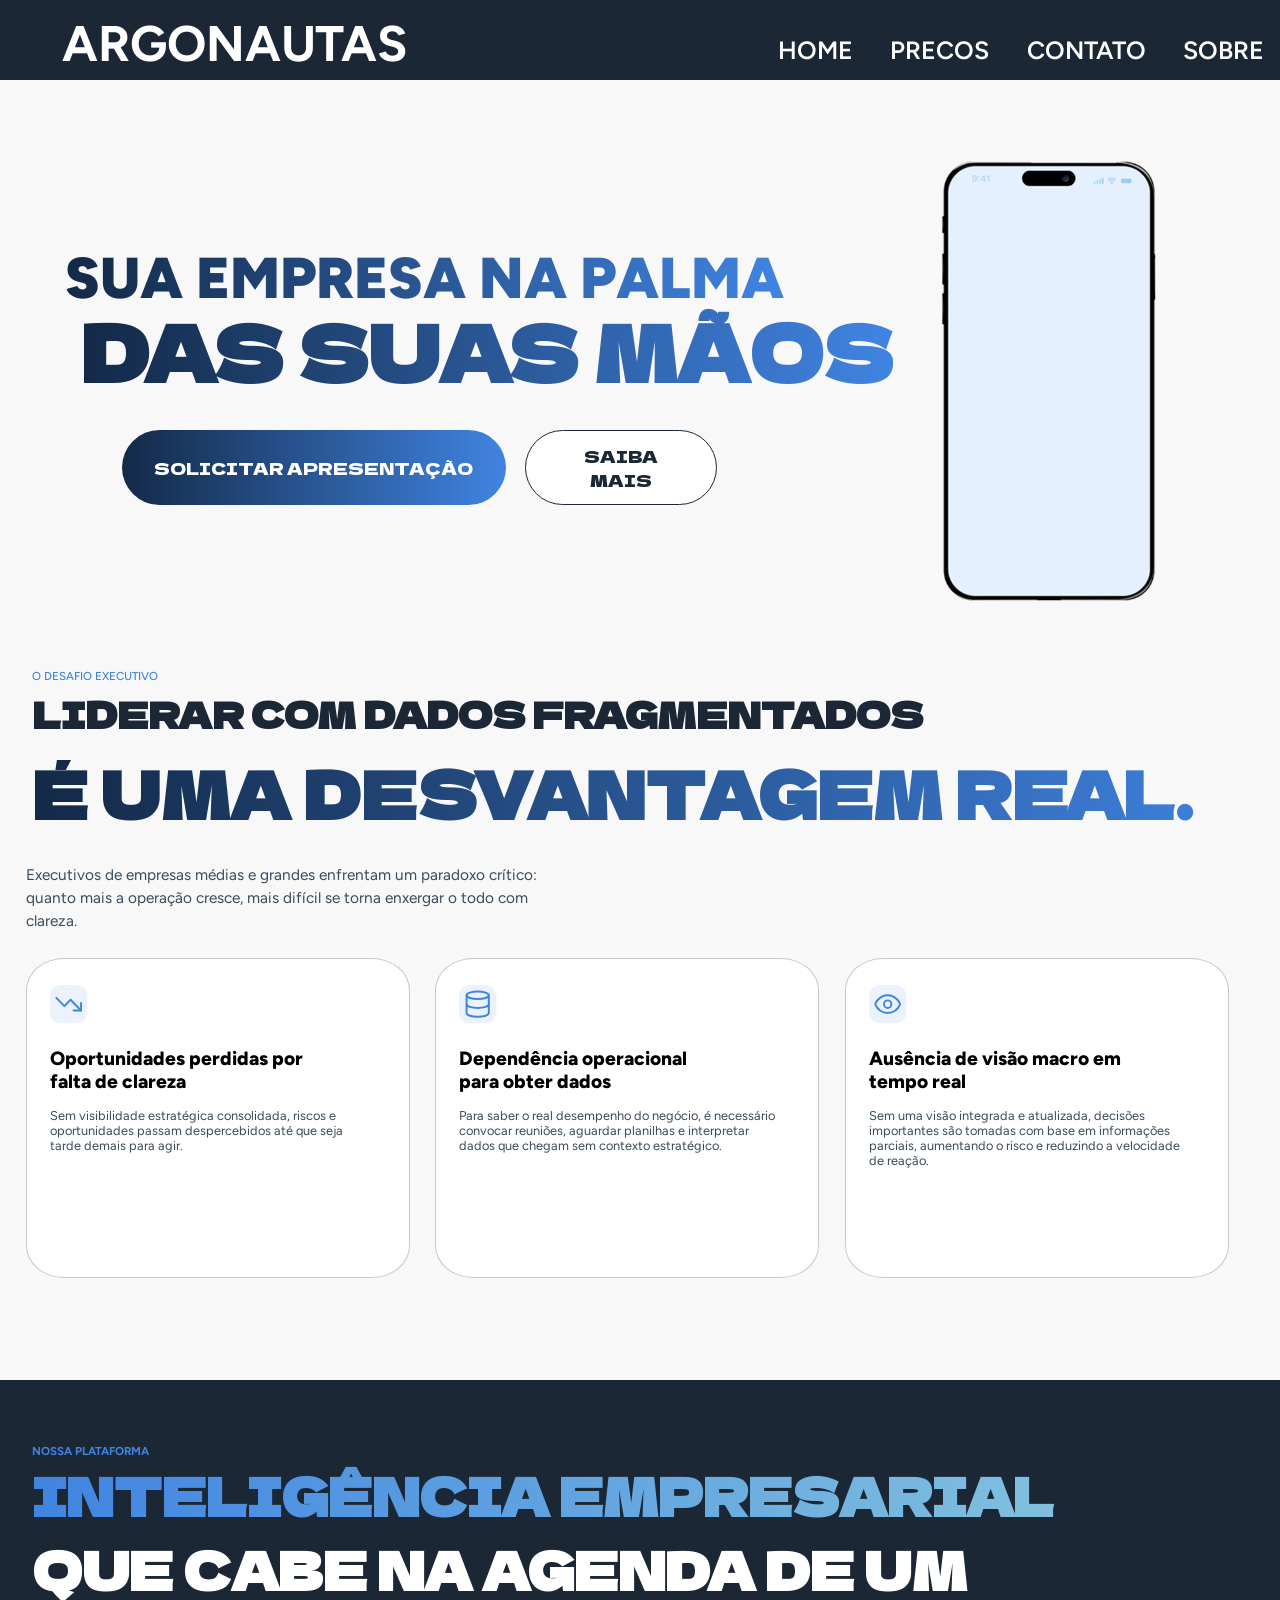
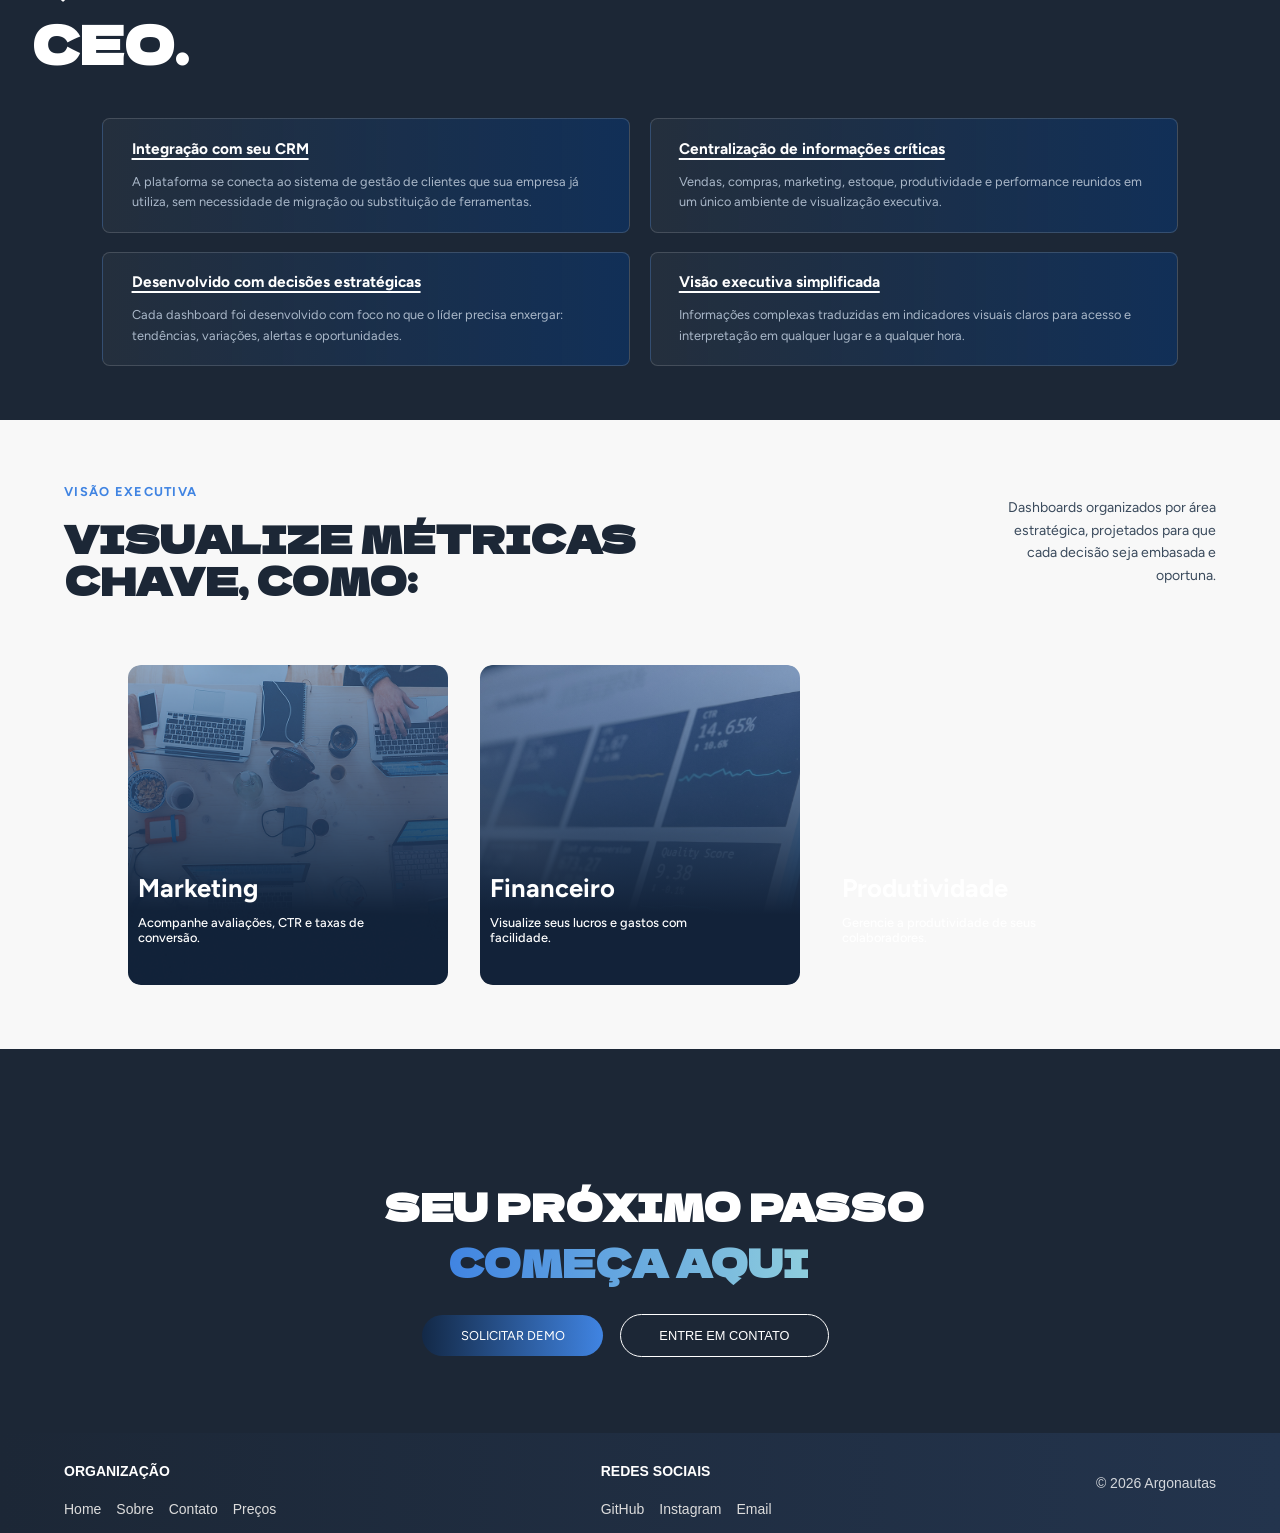
==== index.html @ 3e10ca99 "feat(index.html): insercao do footer e finzalizaçao estilização da pagina principal" ====
<!doctype html>
  <html lang="pt-br">

  <head>
    <meta charset="UTF-8" />
    <meta name="viewport" content="width=device-width, initial-scale=1.0" />
    <title>Equipe Argonautas</title>
    <link rel="stylesheet" href="css/style.css" />
    <link rel="stylesheet" href="css/pagina_principal.css" />
  </head>
  <body class="content-grid">
    <header class="header-flex">
      <iframe src="pages/navbar.html" class="iframe-navbar"></iframe>
    </header>

    <main> 
      
      <section id="introducao" class="hero-container">
        <div class="hero-textos"> 
        <h1 class="titulo-principal">
        <span class="linha-um">SUA EMPRESA NA PALMA</span><br>
          <span class="linha-dois">DAS SUAS MÃOS</span>
          </h1>

          <div class="botoes-container">
            <button class="solicitar-botao">SOLICITAR APRESENTAÇÃO</button>
            <button class="saiba-mais-botao">SAIBA MAIS</button>
          </div>
        </div>

        <img src="assets/images/imagem_celular.png" alt="App no celular" class="img-hero">
      </section>

      <section id="proposito">

        <p class="legenda">O DESAFIO EXECUTIVO</p>

        <h2 class="titulo-proposito">

        <span class="linha-um-proposito">LIDERAR COM DADOS FRAGMENTADOS</span><br>
          <span class="linha-dois-proposito">É UMA DESVANTAGEM REAL.</span>
        </h2>
        <p class="informacao"> Executivos de empresas médias e grandes
          enfrentam um paradoxo crítico: quanto mais a operação cresce, mais difícil se
          torna enxergar o todo com clareza.</p>

          <div class ="blocos">
            <div class="bloco-filho">
              <img src="assets/images/seta.svg" class="icon">
              <p class="conteudo">Oportunidades perdidas por falta de clareza</p>
              <p class="conteudo2"> Sem visibilidade estratégica consolidada, riscos e oportunidades 
                passam despercebidos até que seja tarde demais para agir.</p>
            </div>
            
            <div class="bloco-filho">
              <img src="assets/images/dados.svg" class="icon">
              <p class="conteudo">Dependência operacional para obter dados</p>
              <p class="conteudo2"> Para saber o real desempenho do negócio, é necessário convocar reuniões, 
                aguardar planilhas e interpretar dados que chegam sem contexto estratégico.</p>
            </div>

            <div class="bloco-filho">
              <img src="assets/images/olho.svg" class="icon">
              <p class="conteudo">Ausência de visão macro em tempo real</p>
              <p class="conteudo2"> Sem uma visão integrada e atualizada, decisões importantes são tomadas com base em 
                informações parciais, aumentando o risco e reduzindo a velocidade de reação.</p>
            </div>
          
          </div>
      </section>
      <section class="nossa-plataforma">
        <div class="plataforma"> 
          <p class="legenda-plat">NOSSA PLATAFORMA</p>

          <h3 class="titulo-colorido">INTELIGÊNCIA EMPRESARIAL </h3>
          <h3 class="titulo-branco">QUE CABE NA AGENDA DE UM </h3>
          <h3 class="titulo-branco">CEO. </h3>

        <div class="grid-plataforma">
            
            <div class="filho-plat">
              <p>Integração com seu CRM</p>
              <p>A plataforma se conecta ao sistema de gestão de clientes que sua empresa já utiliza, sem necessidade de migração ou substituição de ferramentas.</p>
            </div>

            <div class="filho-plat">
              <p>Centralização de informações críticas</p>
              <p>Vendas, compras, marketing, estoque, produtividade e performance reunidos em um único ambiente de visualização executiva.</p>
            </div>

            <div class="filho-plat">
              <p>Desenvolvido com decisões estratégicas</p>
              <p>Cada dashboard foi desenvolvido com foco no que o líder precisa enxergar: tendências, variações, alertas e oportunidades.</p>
            </div>

            <div class="filho-plat">
              <p>Visão executiva simplificada</p>
              <p>Informações complexas traduzidas em indicadores visuais claros para acesso e interpretação em qualquer lugar e a qualquer hora.</p>
            </div>

          </div>
      </section>

    <section class="visao"> 
        <div class="visoes"> 
          
          <div class="bloco-esquerda">
            <p class="legenda-visao">VISÃO EXECUTIVA</p>
            <h4 class="legenda-titulo">VISUALIZE MÉTRICAS<br>CHAVE, COMO:</h4> </div>

          <div class="bloco-direita">
            <p class="legenda-direita">Dashboards organizados por área estratégica, 
              projetados para que cada decisão seja embasada e oportuna.</p>
          </div>        
        </div>
      <div class="container-dos-grids">
          
          <div class="grids grid-1">
            <p class="titulos">Marketing</p>
            <p class="sub-titulos">Acompanhe avaliações, CTR e taxas de conversão.</p>
          </div>

          <div class="grids grid-2">
            <p class="titulos">Financeiro</p>
            <p class="sub-titulos">Visualize seus lucros e gastos com facilidade.</p>
          </div>

          <div class="grids grid-3">
            <p class="titulos">Produtividade</p>
            <p class="sub-titulos">Gerencie a produtividade de seus colaboradores.</p>
          </div>

        </div>
      </section>
      <section class="proximo-passo">
        <div class="div-proximo-passo">

          <h5 class="titulo-linha-unica">
            <span class="titulo1">SEU PRÓXIMO PASSO</span> 
            <span class="titulo2">COMEÇA AQUI</span>
            </h5>
            <div>
              <button class="demo">SOLICITAR DEMO</button>
              <button class="contato">ENTRE EM CONTATO</button>
            </div>
        </div>
      </section>
      
    </main>
    <iframe class="iframe-footer" src="pages/footer.html"></iframe>
  </body>

  </html>
---- css/style.css ----
* {
  margin: 0;
  padding: 0;
  box-sizing: border-box;
}

body {
  font-family: "Figtree", sans-serif;
}

.topbar {
  display: flex;
  align-items: center;
  color: #ffffff;
  background-color: #1c2736;
}

header {
  color: var(--white);
  text-decoration: none;
}

footer {
  background-color: var(--dark-blue);
}

header a:hover {
  color: var(--dark-blue);
}

header a {
  color: var(--white);
  margin: 5%;
  text-decoration: none;
  font-size: large;
  font-weight: bold;
}

.title-flex {
  display: flex;
  flex-direction: column;
  padding: 10px;
  margin-right: auto;
}

.topbarLinks {
  display: flex;
  flex-direction: row;
  margin-left: auto;
  padding: 10px;
  column-gap: 10px;
}

.header-flex {
  display: block;
  flex-direction: row;
  justify-content: space-between;
  align-items: center;
}

.detalhe_superior {
  position: absolute;
  top: 2rem;
  left: 2rem;
  height: 10rem;
}

.detalhe_inferior {
  position: absolute;
  bottom: 2rem;
  right: 2rem;
  height: 10rem;
}

.title-flex {
  gap: 10px;
}

.nav-flex {
  display: flex;
  flex-direction: row;
  justify-content: center;
  align-items: center;
  width: 20%;
}

.nav-flex a {
  font-size: 18pt;
  text-transform: uppercase;
  font-weight: lighter;
}

.logo {
  font-size: 52pt;
}

.logo {
  font-size: 3rem;
  line-height: 1;
  transform: rotate(-10deg);
}

.logo {
  font-family: "Prosto", sans-serif;
}

header h1:hover {
  color: white;
}

.iframe-navbar {
  width: 100%;
  height: 80px;
  border: none;
  display: block;
}
.iframe-footer{
  width:100%;
  height:100px;
  border:none;
  display:block;
  margin: 0;
}
---- css/pagina_principal.css ----
@import url('https://fonts.googleapis.com/css2?family=Dela+Gothic+One&display=swap');
    @import url('https://fonts.googleapis.com/css2?family=Figtree:ital,wght@0,300..900;1,300..900&display=swap');

    body {
      background-color: #F8F8F8;
      margin: 0 !important;
    padding: 0 !important;
    }
    :root{
      --fonte-texto-meio: 'Dela Gothic One', cursive;
      --figtree: 'Figtree', sans-serif;
      --gradiente-azul: linear-gradient(90deg, #132947 0%, #4084E2 100%);
      --azul-escuro: #1C2736;;
      --azul-claro: #4084E2;
      --cor-letra: #3A4A5C;
    }

    
    .linha-um, .linha-dois {
    
      background: var(--gradiente-azul);
      background-clip: text;
      color: transparent;
      white-space: nowrap;
      width: max-content;
      margin-left: 8%;
      
      
    }

  .linha-um {
    
    font-family: var(--figtree);
    font-size: 4.5vw;
    transform: scaleY(0.8) scaleX(1.1);
    transform-origin: left;
    margin-bottom: -5px;
    font-weight: 1000;
    transform: scaleX(1);
    
  }

  .linha-dois {
    font-family: var(--fonte-texto-meio);
    font-size: 6vw;
    line-height:1;
    transform: scaleX(0.9);
    margin-left: 10%;
    
  }

  .hero-container {
      display: flex;
      align-items: center;
      margin-top: 5vw;
  }

  .img-hero {
      height:35vw;
      margin-top: 1vw;
      width:17vw;
      margin-left: 10%;
  }

    .botoes-container {
    display: flex;
    margin-left:15%;
    margin-top: 5%;
    gap: 1.5vw;

  }

    .solicitar-botao, .saiba-mais-botao {
    
    padding: 1vw 2vw;
    border: none;
    font-family: var(--fonte-texto-meio); 
    border-radius: 4vw;
    font-size: 1.3vw;

    }
    .solicitar-botao{
      width: 30vw;
      background:var(--gradiente-azul);
      color: white;
    }

    .saiba-mais-botao{
      background:white;
      color: var(--azul-escuro);
      border: 0.1rem solid var(--azul-escuro);
      width: 15vw;
    }

    .saiba-mais-botao:hover {
    background: var(--azul-escuro);
    color: white;
    border-color: transparent; 
  } 

  .solicitar-botao:hover {
    background: var(--azul-escuro);
    color: white
    
  } 

  /* SEGUNDA SESSAO */

  .legenda {
    color: var(--azul-claro);
    font-family: var(--figtree);
    margin-left: 2.5%;
    font-weight: 500;
    font-size: 0.9vw;
    margin-top: 5%;
    margin-bottom: 1%;

  }

  .titulo-proposito {
    display: flex;
    flex-direction: column; 
    margin-left: 2.5%; 
  }

  .linha-um-proposito {
    color: var(--azul-escuro);
    font-family: var(--fonte-texto-meio);
    font-size: 2.8vw;
    margin-bottom: 0%;
    line-height: 1;
  }

  .linha-dois-proposito {
    background: var(--gradiente-azul);
    background-clip: text;
    color: transparent;
    white-space: nowrap;
    font-family: var(--fonte-texto-meio);
    font-size: 5vw;
    line-height: 1; 
    
  }

  .informacao {
  color: var(--cor-letra);
  font-family: var(--figtree);
  font-size: 1.2vw;
  margin-top: 3%;
  margin-left: 2%;
  max-width: 40vw; 
  line-height: 1.5;

  }

  .blocos {
    display: flex;
    width: auto;
    height: 25vw;
    margin-bottom: 10%;

  }

  .bloco-filho{
    width: 30vw;
    height: 25vw;
    background-color:white;
    margin-top: 2%;
    border-radius: 10%;
    margin-left: 2%;
  border: 0.1vw solid rgba(28, 39, 54, 0.25);


  }

  .icon {
    margin-left: 6%;
    margin-top: 7%;
    width: 3vw;
  }

  .conteudo{
  font-family: var(--figtree);
  color: black;
  font-size: 1.5vw;
  margin-left: 6%;
  margin-top: 5%;
  font-weight: 800;
  max-width: 20vw; 
  }

  .conteudo2{
  font-family: var(--figtree);
  color: var(--cor-letra);
  font-size: 1vw;
  max-width: 25vw; 
  margin-top: 4%;
  margin-left:6%;

  }

  /* TERCEIRA SESSAO */

  .plataforma {
  background-color:var(--azul-escuro);
  width: auto;
  height: 50vw;
  display: flex;
  flex-direction: column;

  }

  .legenda-plat{

    display: flex;
    color: var(--azul-claro);
    font-family: var(--figtree);
    margin-left: 2.5%;
    font-weight: 700;
    font-size: 0.9vw;
    margin-top: 5%;

  }

  .titulo-colorido {

    background: var(--Light-gradient, linear-gradient(90deg, #4084E2 0%, #8ECDDD 100%));
    background-clip: text;
    color: transparent;
    white-space: nowrap;
    font-family: var(--fonte-texto-meio);
    font-size: 4vw;
    margin-left: 2.5%;
  
  }

  .titulo-branco {
    color: white;
    font-family: var(--fonte-texto-meio);
    font-size: 4vw;
    margin-left: 2.5%;

  }

  .grid-plataforma {
    display: grid;
    grid-template-columns: repeat(2, 1fr);
    gap: 1.5vw;
    margin-top: 3vw;
    width: 100%;
    padding-left: 8vw; 
    padding-right: 8vw;
  }


  .filho-plat {
    background: var(--Dark-gradient, linear-gradient(90deg, #242F3D 0%, rgba(15, 50, 96, 0.80) 100%));
    border-radius: 0.6vw; 
    border: 1px solid rgba(255, 255, 255, 0.15); 
    padding: 1.5vw 2.2vw;
    display: flex;
    flex-direction: column;
    justify-content: flex-start;
  }

  .filho-plat p:first-child {
    color: #ffffff; 
    font-size: 1.2vw; 
    font-weight: 700; 
    text-decoration: underline; 
    text-underline-offset: 0.3vw;
    text-decoration-thickness: 1.5px; 
    margin-bottom: 1.1vw; 
  }

  .filho-plat p:last-child {
    color: #aab8c9; 
    font-size: 1vw; 
    line-height: 1.6; 
    font-weight: 400;
  }

  /* QUARTA SESSAO */

  .visoes {
    display: flex;
    justify-content: space-between; 
    align-items: center;
    padding: 5vw 5vw;
  }


  .bloco-esquerda {
    max-width: 80%;
    
  }

  .bloco-direita {
    max-width: 20%; 
    margin-left: 25%;
  }


  .legenda-visao {
    color: var(--azul-claro);
    font-family: var(--figtree, sans-serif);
    font-weight: 700;
    font-size: 1vw;
    letter-spacing: 0.1vw; 
    margin-bottom: 3%;
  }

  .legenda-titulo {
    color: var(--Dark-Blue, #1C2736);
    font-family: "Dela Gothic One", sans-serif;
    font-size: 3vw;
    line-height: 1.1; 
    margin: 0; 
    max-width: none;
  }

  .legenda-direita {
    color: var(--cor-letra);
    text-align: right; 
    font-family: var(--figtree, sans-serif);
    font-size: 1.1vw;
    line-height: 1.6;
  margin-right: 0;
  }

  .container-dos-grids {
    display: flex;
    gap: 2.5vw;
    margin-left: 10vw;
  }

  .grids {
    width: 25vw; 
    height: 25vw;
    background-size: cover;
    background-position: center;
    background-repeat: no-repeat;
    border-radius: 1vw; 
  }

  .grid-1 {
    background-image: url('../assets/images/imagem1.png');
  }

  .grid-2 {
    background-image: url('../assets/images/imagem2.svg');
  }

  .grid-3 {
    background-image: url('../assets/images/imagem3.svg'); 
  }

  .titulos {
  font-family: var(--figtree, sans-serif);
  color: white;
  margin-top: 65%;
  margin-left: 3%;
  font-size: 2vw;
  font-weight: 700;
  }
  
  .sub-titulos{
    font-family: var(--figtree, sans-serif);
    color: white;
    margin-left: 3%;
    font-weight: 500;
    font-size: 1vw;
    max-width: 20vw;
    margin-top: 4%;
  }

  /* QUINTA SESSAO */

  .div-proximo-passo {
    display: flex;
    background-color: var(--azul-escuro);
    margin-top: 5%;
    width: auto;
    height: 30vw;
    flex-direction: column;
  }

  .titulo1 {
    font-family: var(--fonte-texto-meio);
    color: white;
    font-size: 3vw;
    margin-top: 40%;
    margin-left: 30vw;
    max-width: 50vw;
  
  }

  .titulo2 {
  background: var(--Light-gradient, linear-gradient(90deg, #4084E2 0%, #8ECDDD 100%));
  font-family: var(--fonte-texto-meio);
  background-clip: text;
  -webkit-background-clip: text;
  -webkit-text-fill-color: transparent;
  font-size: 3vw;
  margin-left: 35vw;
  }


  .titulo-linha-unica{
  margin-top: 10%;
  }

  .demo {
  border-radius: 4vw;
  background: var(--Gradient-blue, linear-gradient(90deg, #132947 0%, #4084E2 100%));
  color: white  ;
  font-family: var(--figtree);
  font-size: 1vw;
  padding: 1vw 3vw;  
  border: none;
  margin-top: 2vw;
  margin-left: 33vw;

  }

  .contato {
    border-radius: 4vw;
    font-size: 1vw;
    padding: 1vw 3vw;
    margin-top: 2vw;
    background-color: var(--azul-escuro);
    color: white;
    border: 1px solid rgb(255, 255, 255); 
    margin-left: 1vw;
  
  }

  .demo:hover {
    filter: brightness(1.2); 
    transform: scale(1.05);
  }

  .contato:hover {
    background-color: rgba(255, 255, 255, 0.667) ; 
    color: var(--azul-escuro); 
    border-color: white;
    transform: scale(1.05);
  }
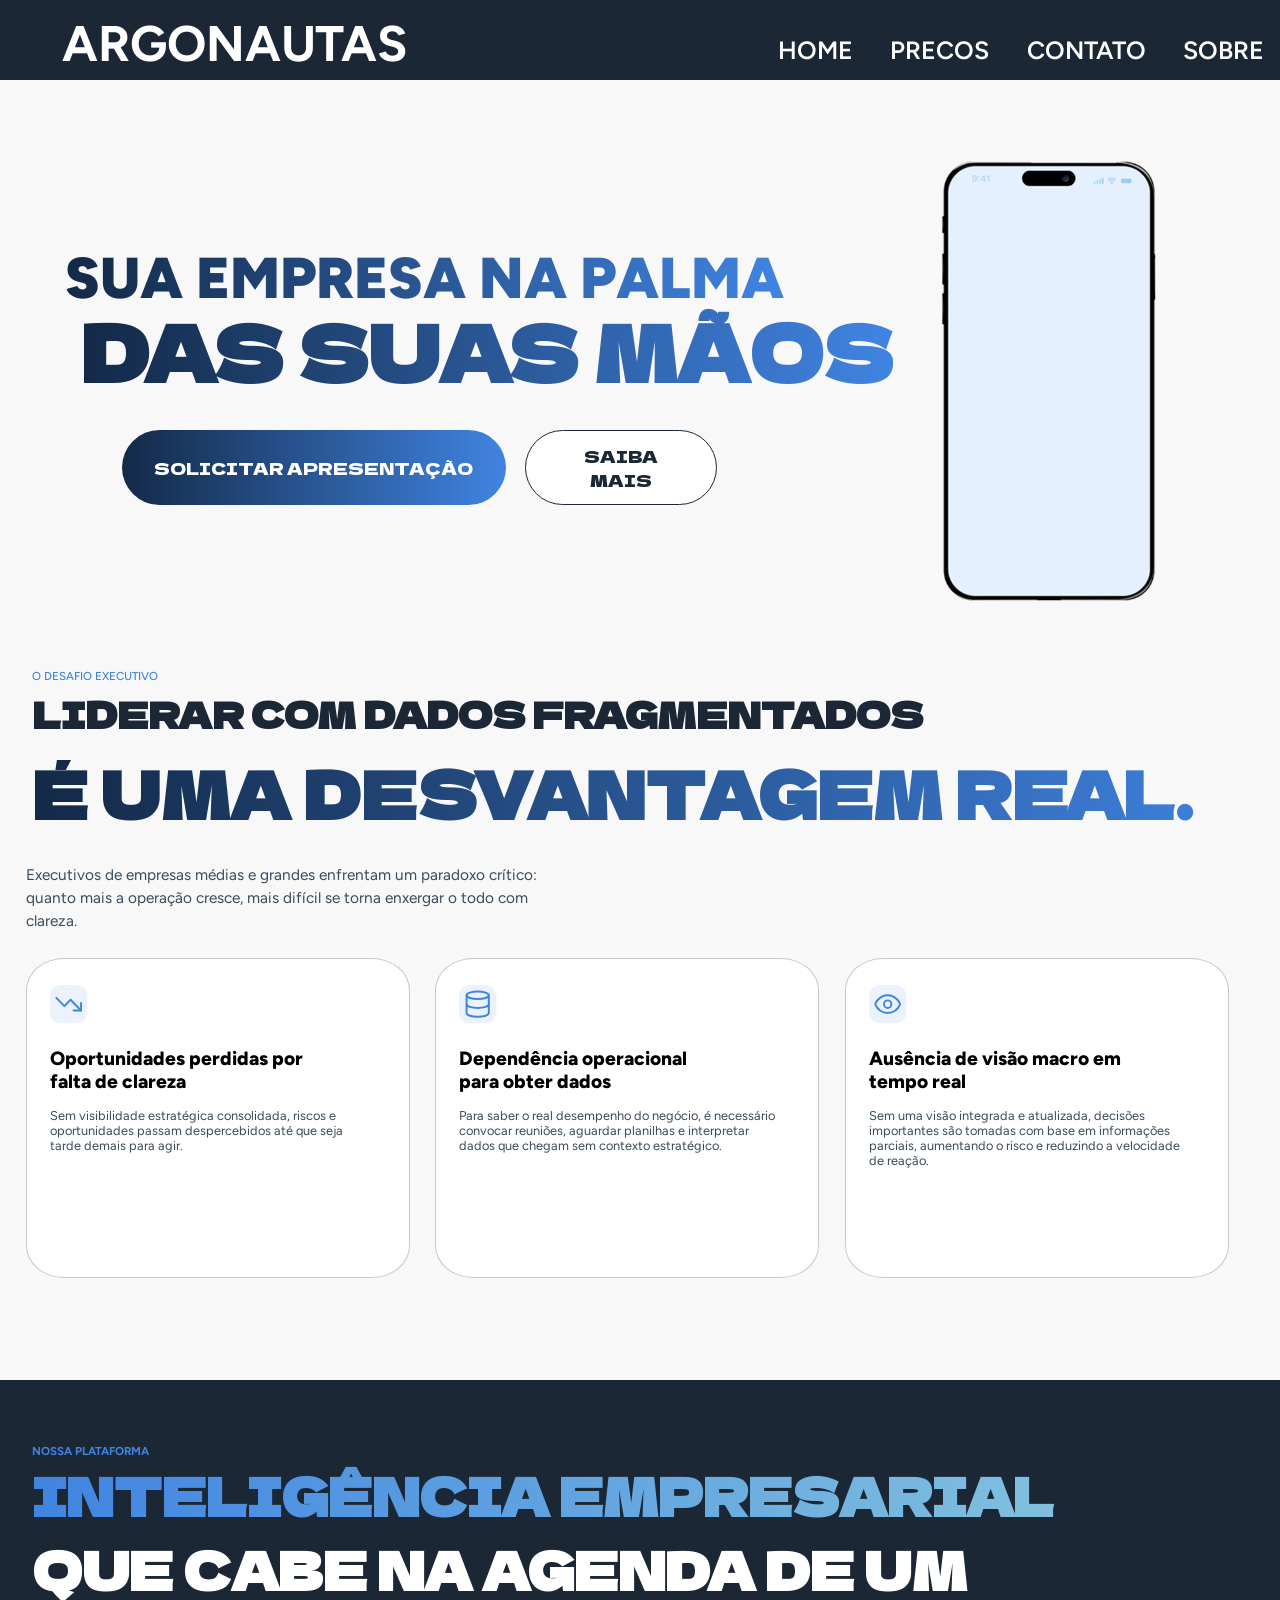
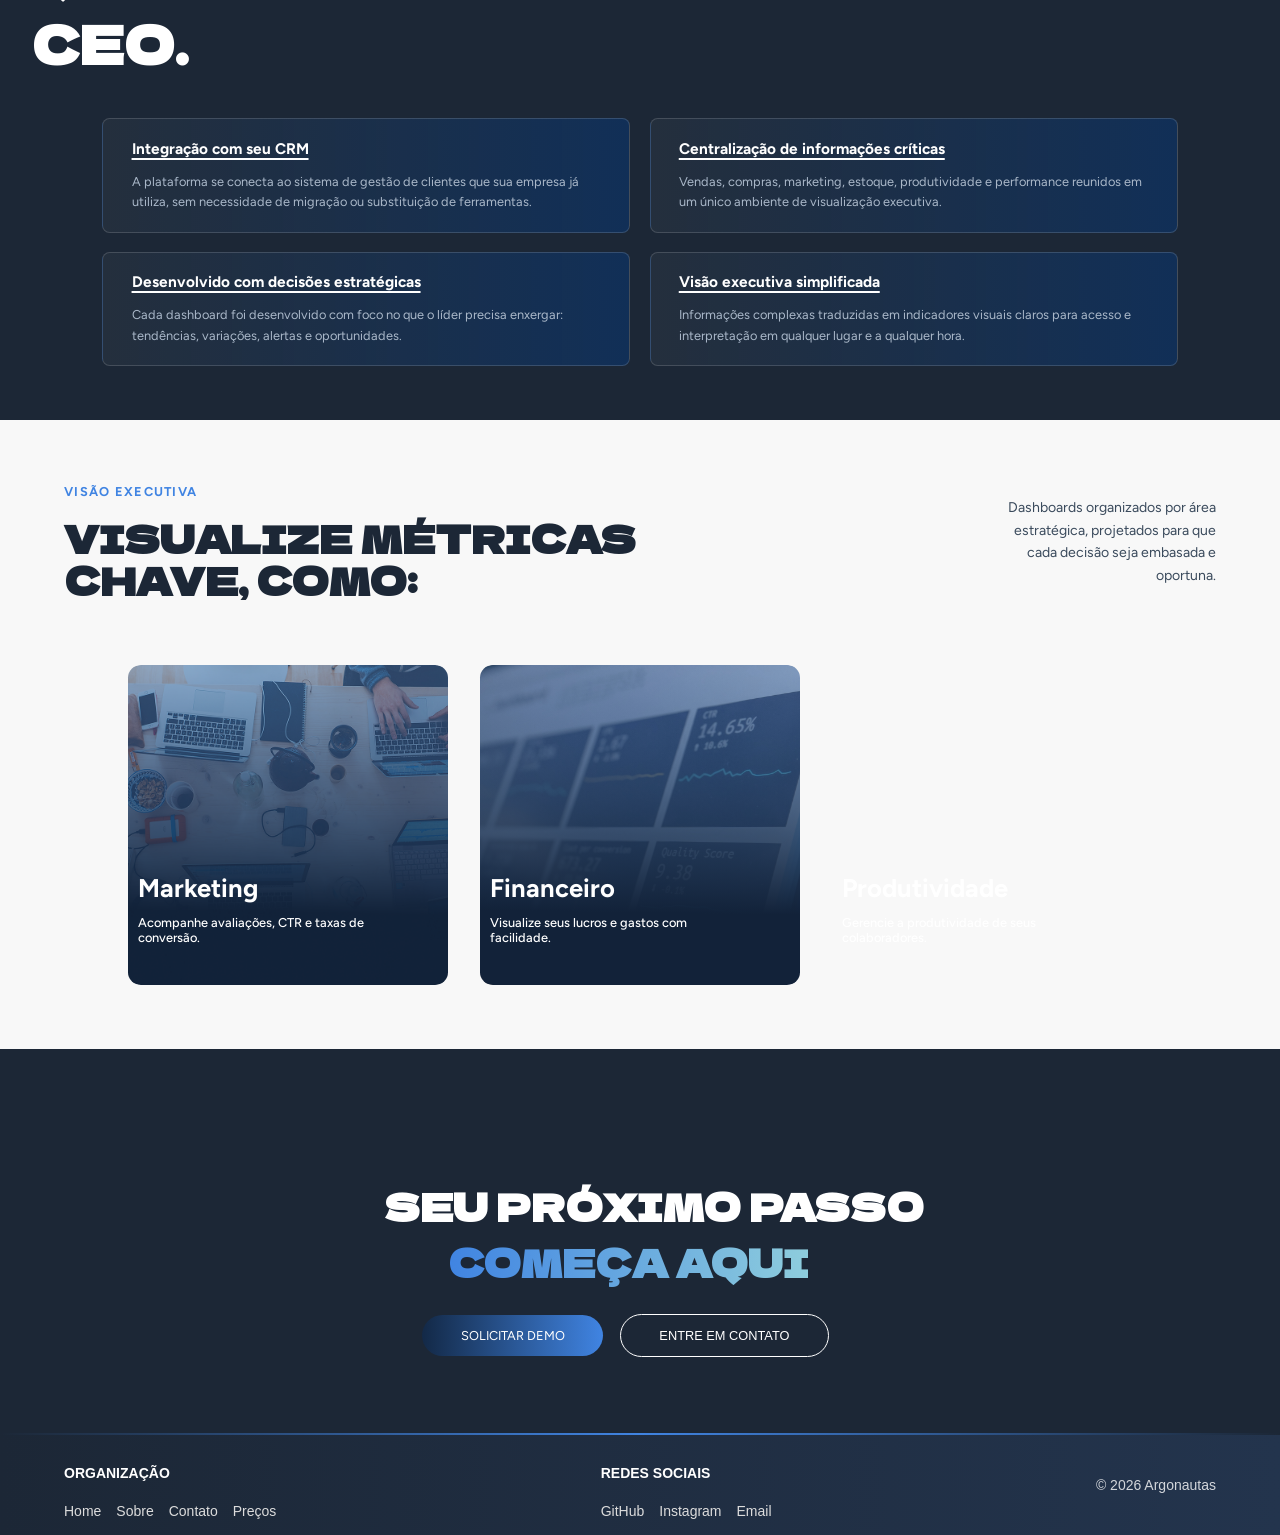
==== commit 2a2d939f: "docs(pagina_principal.css, index.html): inserção linha que divide footer e a ultima sessao" ====
--- a/index.html
+++ b/index.html
@@ -147,6 +147,7 @@
       </section>
       
     </main>
+    <div class="divisor-footer"></div>
     <iframe class="iframe-footer" src="pages/footer.html"></iframe>
   </body>
 
--- a/css/pagina_principal.css
+++ b/css/pagina_principal.css
@@ -363,7 +363,7 @@
   font-size: 2vw;
   font-weight: 700;
   }
-  
+
   .sub-titulos{
     font-family: var(--figtree, sans-serif);
     color: white;
@@ -447,3 +447,17 @@
     transform: scale(1.05);
   }
 
+.divisor-footer {
+    width: 100%;
+    height: 2px;
+    
+    background: linear-gradient(90deg,
+        var(--azul-escuro) 0%,
+        var(--azul-claro) 50%,
+        var(--azul-escuro) 100%
+    );
+    
+    border: none;
+    margin: 0;
+    display: block;
+}
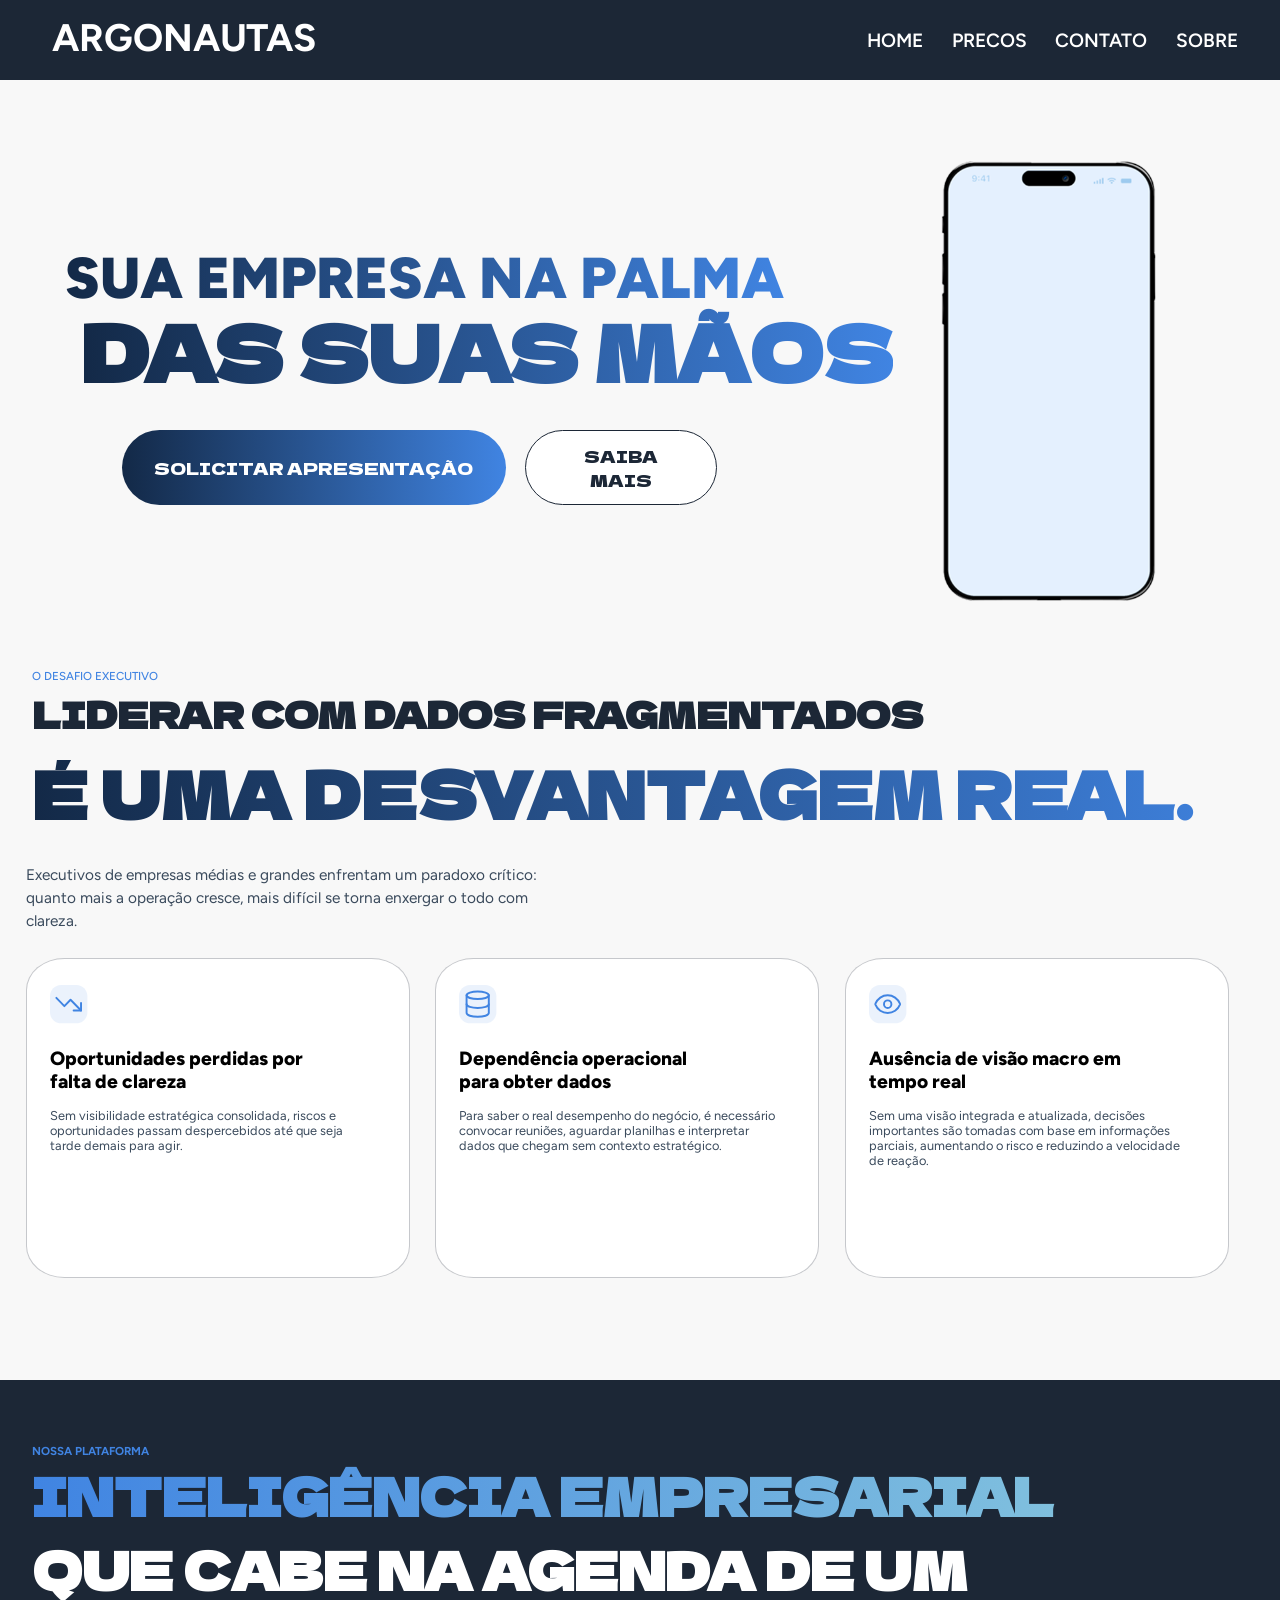
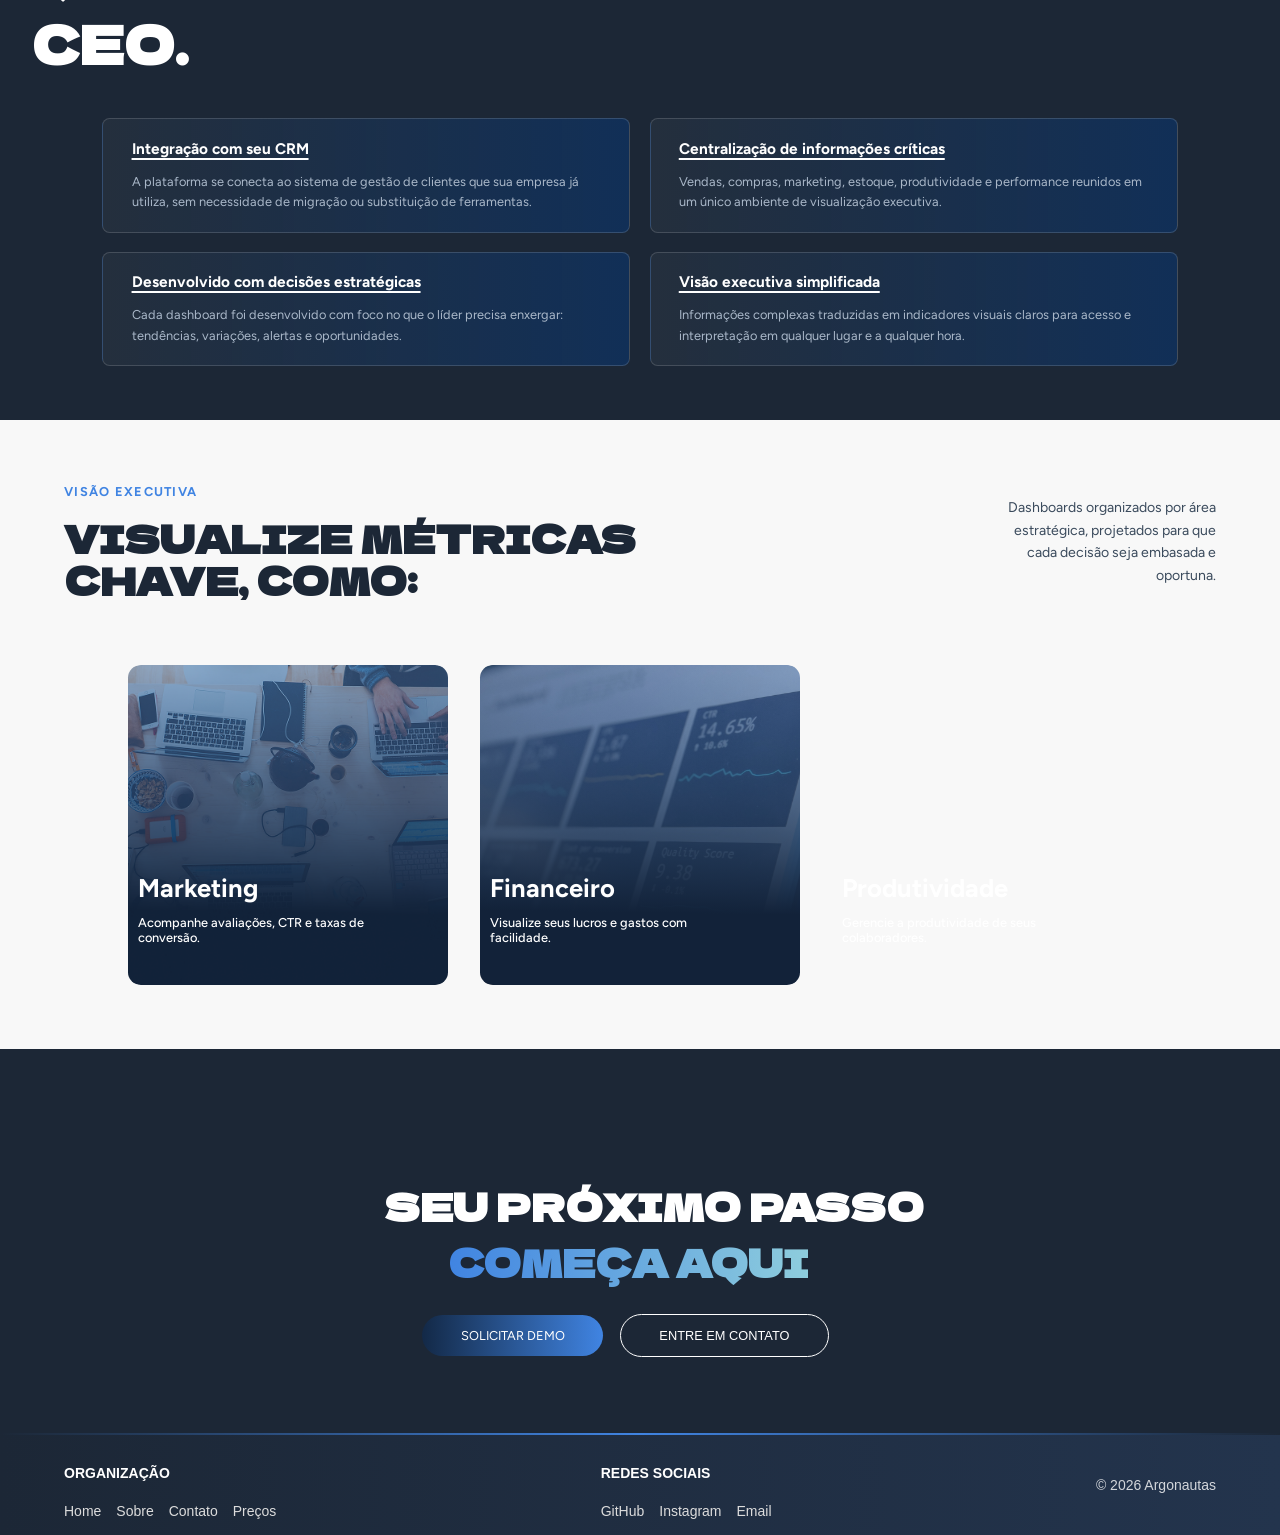
==== commit 72345712: "docs(index.html): Adicionar textos alternativos (alt text) detalhados nas imagens para leitores de t" ====
--- a/index.html
+++ b/index.html
@@ -1,154 +1,153 @@
-  <!doctype html>
-  <html lang="pt-br">
+<!doctype html>
+<html lang="pt-br">
 
-  <head>
-    <meta charset="UTF-8" />
-    <meta name="viewport" content="width=device-width, initial-scale=1.0" />
-    <title>Equipe Argonautas</title>
-    <link rel="stylesheet" href="css/style.css" />
-    <link rel="stylesheet" href="css/pagina_principal.css" />
-  </head>
-  <body class="content-grid">
-    <header class="header-flex">
-      <iframe src="pages/navbar.html" class="iframe-navbar"></iframe>
-    </header>
+<head>
+  <meta charset="UTF-8" />
+  <meta name="viewport" content="width=device-width, initial-scale=1.0" />
+  <title>Equipe Argonautas | Inteligência Empresarial</title>
+  <link rel="stylesheet" href="css/style.css" />
+  <link rel="stylesheet" href="css/pagina_principal.css" />
+</head>
 
-    <main> 
-      
-      <section id="introducao" class="hero-container">
-        <div class="hero-textos"> 
+<body class="content-grid">
+  <header class="header-flex">
+    <iframe src="pages/navbar.html" class="iframe-navbar" title="Menu de navegação"></iframe>
+  </header>
+
+  <main>
+
+    <section id="introducao" class="hero-container">
+      <div class="hero-textos">
         <h1 class="titulo-principal">
-        <span class="linha-um">SUA EMPRESA NA PALMA</span><br>
+          <span class="linha-um">SUA EMPRESA NA PALMA</span><br>
           <span class="linha-dois">DAS SUAS MÃOS</span>
-          </h1>
+        </h1>
 
-          <div class="botoes-container">
-            <button class="solicitar-botao">SOLICITAR APRESENTAÇÃO</button>
-            <button class="saiba-mais-botao">SAIBA MAIS</button>
+        <div class="botoes-container">
+          <button class="solicitar-botao">SOLICITAR APRESENTAÇÃO</button>
+          <button class="saiba-mais-botao">SAIBA MAIS</button>
+        </div>
+      </div>
+
+      <img src="assets/images/imagem_celular.png"
+          alt="representação de um Smartphone."
+          class="img-hero">
+    </section>
+
+    <section id="proposito">
+      <p class="legenda">O DESAFIO EXECUTIVO</p>
+
+      <h2 class="titulo-proposito">
+        <span class="linha-um-proposito">LIDERAR COM DADOS FRAGMENTADOS</span><br>
+        <span class="linha-dois-proposito">É UMA DESVANTAGEM REAL.</span>
+      </h2>
+      <p class="informacao"> Executivos de empresas médias e grandes enfrentam um paradoxo crítico: quanto mais a operação cresce, mais difícil se torna enxergar o todo com clareza.</p>
+
+      <div class="blocos">
+        <div class="bloco-filho">
+          <img src="assets/images/seta.svg" alt="representação seta decorativa" class="icon" aria-hidden="true">
+          <p class="conteudo">Oportunidades perdidas por falta de clareza</p>
+          <p class="conteudo2"> Sem visibilidade estratégica consolidada, riscos e oportunidades passam despercebidos até que seja tarde demais para agir.</p>
+        </div>
+
+        <div class="bloco-filho">
+          <img src="assets/images/dados.svg" alt="representação dados decorativo" class="icon" aria-hidden="true">
+          <p class="conteudo">Dependência operacional para obter dados</p>
+          <p class="conteudo2"> Para saber o real desempenho do negócio, é necessário convocar reuniões, aguardar planilhas e interpretar dados que chegam sem contexto estratégico.</p>
+        </div>
+
+        <div class="bloco-filho">
+          <img src="assets/images/olho.svg" alt="representação olho decorativo" class="icon" aria-hidden="true">
+          <p class="conteudo">Ausência de visão macro em tempo real</p>
+          <p class="conteudo2"> Sem uma visão integrada e atualizada, decisões importantes são tomadas com base em informações parciais, aumentando o risco e reduzindo a velocidade de reação.</p>
+        </div>
+      </div>
+    </section>
+
+    <section class="nossa-plataforma">
+      <div class="plataforma">
+        <p class="legenda-plat">NOSSA PLATAFORMA</p>
+
+        <h3 class="titulo-colorido">INTELIGÊNCIA EMPRESARIAL </h3>
+        <h3 class="titulo-branco">QUE CABE NA AGENDA DE UM </h3>
+        <h3 class="titulo-branco">CEO. </h3>
+
+        <div class="grid-plataforma">
+          <div class="filho-plat">
+            <p>Integração com seu CRM</p>
+            <p>A plataforma se conecta ao sistema de gestão de clientes que sua
+              empresa já utiliza, sem necessidade de migração ou substituição de ferramentas.</p>
+          </div>
+
+          <div class="filho-plat">
+            <p>Centralização de informações críticas</p>
+            <p>Vendas, compras, marketing, estoque, produtividade e performance reunidos
+              em um único ambiente de visualização executiva.</p>
+          </div>
+
+          <div class="filho-plat">
+            <p>Desenvolvido com decisões estratégicas</p>
+            <p>Cada dashboard foi desenvolvido com foco no que o líder precisa enxergar:
+              tendências, variações, alertas e oportunidades.</p>
+          </div>
+
+          <div class="filho-plat">
+            <p>Visão executiva simplificada</p>
+            <p>Informações complexas traduzidas em indicadores visuais claros para acesso
+              e interpretação em qualquer lugar e a qualquer hora.</p>
           </div>
         </div>
+      </div>
+    </section>
 
-        <img src="assets/images/imagem_celular.png" alt="App no celular" class="img-hero">
-      </section>
+    <section class="visao">
+      <div class="visoes">
+        <div class="bloco-esquerda">
+          <p class="legenda-visao">VISÃO EXECUTIVA</p>
+          <h4 class="legenda-titulo">VISUALIZE MÉTRICAS<br>CHAVE, COMO:</h4>
+        </div>
 
-      <section id="proposito">
+        <div class="bloco-direita">
+          <p class="legenda-direita">Dashboards organizados por área estratégica, 
+            projetados para que cada decisão seja embasada e oportuna.</p>
+        </div>
+      </div>
 
-        <p class="legenda">O DESAFIO EXECUTIVO</p>
+      <div class="container-dos-grids">
+        <div class="grids grid-1">
+          <p class="titulos">Marketing</p>
+          <p class="sub-titulos">Acompanhe avaliações, CTR e taxas de conversão.</p>
+        </div>
 
-        <h2 class="titulo-proposito">
+        <div class="grids grid-2">
+          <p class="titulos">Financeiro</p>
+          <p class="sub-titulos">Visualize seus lucros e gastos com facilidade.</p>
+        </div>
 
-        <span class="linha-um-proposito">LIDERAR COM DADOS FRAGMENTADOS</span><br>
-          <span class="linha-dois-proposito">É UMA DESVANTAGEM REAL.</span>
-        </h2>
-        <p class="informacao"> Executivos de empresas médias e grandes
-          enfrentam um paradoxo crítico: quanto mais a operação cresce, mais difícil se
-          torna enxergar o todo com clareza.</p>
+        <div class="grids grid-3">
+          <p class="titulos">Produtividade</p>
+          <p class="sub-titulos">Gerencie a produtividade de seus colaboradores.</p>
+        </div>
+      </div>
+    </section>
 
-          <div class ="blocos">
-            <div class="bloco-filho">
-              <img src="assets/images/seta.svg" class="icon">
-              <p class="conteudo">Oportunidades perdidas por falta de clareza</p>
-              <p class="conteudo2"> Sem visibilidade estratégica consolidada, riscos e oportunidades 
-                passam despercebidos até que seja tarde demais para agir.</p>
-            </div>
-            
-            <div class="bloco-filho">
-              <img src="assets/images/dados.svg" class="icon">
-              <p class="conteudo">Dependência operacional para obter dados</p>
-              <p class="conteudo2"> Para saber o real desempenho do negócio, é necessário convocar reuniões, 
-                aguardar planilhas e interpretar dados que chegam sem contexto estratégico.</p>
-            </div>
+    <section class="proximo-passo">
+      <div class="div-proximo-passo">
+        <h5 class="titulo-linha-unica">
+          <span class="titulo1">SEU PRÓXIMO PASSO</span>
+          <span class="titulo2">COMEÇA AQUI</span>
+        </h5>
+        <div>
+          <button class="demo">SOLICITAR DEMO</button>
+          <button class="contato">ENTRE EM CONTATO</button>
+        </div>
+      </div>
+    </section>
 
-            <div class="bloco-filho">
-              <img src="assets/images/olho.svg" class="icon">
-              <p class="conteudo">Ausência de visão macro em tempo real</p>
-              <p class="conteudo2"> Sem uma visão integrada e atualizada, decisões importantes são tomadas com base em 
-                informações parciais, aumentando o risco e reduzindo a velocidade de reação.</p>
-            </div>
-          
-          </div>
-      </section>
-      <section class="nossa-plataforma">
-        <div class="plataforma"> 
-          <p class="legenda-plat">NOSSA PLATAFORMA</p>
+  </main>
 
-          <h3 class="titulo-colorido">INTELIGÊNCIA EMPRESARIAL </h3>
-          <h3 class="titulo-branco">QUE CABE NA AGENDA DE UM </h3>
-          <h3 class="titulo-branco">CEO. </h3>
+  <div class="divisor-footer"></div>
+  <iframe class="iframe-footer" src="pages/footer.html" title="Rodapé do site"></iframe>
+</body>
 
-        <div class="grid-plataforma">
-            
-            <div class="filho-plat">
-              <p>Integração com seu CRM</p>
-              <p>A plataforma se conecta ao sistema de gestão de clientes que sua empresa já utiliza, sem necessidade de migração ou substituição de ferramentas.</p>
-            </div>
-
-            <div class="filho-plat">
-              <p>Centralização de informações críticas</p>
-              <p>Vendas, compras, marketing, estoque, produtividade e performance reunidos em um único ambiente de visualização executiva.</p>
-            </div>
-
-            <div class="filho-plat">
-              <p>Desenvolvido com decisões estratégicas</p>
-              <p>Cada dashboard foi desenvolvido com foco no que o líder precisa enxergar: tendências, variações, alertas e oportunidades.</p>
-            </div>
-
-            <div class="filho-plat">
-              <p>Visão executiva simplificada</p>
-              <p>Informações complexas traduzidas em indicadores visuais claros para acesso e interpretação em qualquer lugar e a qualquer hora.</p>
-            </div>
-
-          </div>
-      </section>
-
-    <section class="visao"> 
-        <div class="visoes"> 
-          
-          <div class="bloco-esquerda">
-            <p class="legenda-visao">VISÃO EXECUTIVA</p>
-            <h4 class="legenda-titulo">VISUALIZE MÉTRICAS<br>CHAVE, COMO:</h4> </div>
-
-          <div class="bloco-direita">
-            <p class="legenda-direita">Dashboards organizados por área estratégica, 
-              projetados para que cada decisão seja embasada e oportuna.</p>
-          </div>        
-        </div>
-      <div class="container-dos-grids">
-          
-          <div class="grids grid-1">
-            <p class="titulos">Marketing</p>
-            <p class="sub-titulos">Acompanhe avaliações, CTR e taxas de conversão.</p>
-          </div>
-
-          <div class="grids grid-2">
-            <p class="titulos">Financeiro</p>
-            <p class="sub-titulos">Visualize seus lucros e gastos com facilidade.</p>
-          </div>
-
-          <div class="grids grid-3">
-            <p class="titulos">Produtividade</p>
-            <p class="sub-titulos">Gerencie a produtividade de seus colaboradores.</p>
-          </div>
-
-        </div>
-      </section>
-      <section class="proximo-passo">
-        <div class="div-proximo-passo">
-
-          <h5 class="titulo-linha-unica">
-            <span class="titulo1">SEU PRÓXIMO PASSO</span> 
-            <span class="titulo2">COMEÇA AQUI</span>
-            </h5>
-            <div>
-              <button class="demo">SOLICITAR DEMO</button>
-              <button class="contato">ENTRE EM CONTATO</button>
-            </div>
-        </div>
-      </section>
-      
-    </main>
-    <div class="divisor-footer"></div>
-    <iframe class="iframe-footer" src="pages/footer.html"></iframe>
-  </body>
-
-  </html>+</html>
--- a/css/pagina_principal.css
+++ b/css/pagina_principal.css
@@ -460,4 +460,5 @@
     border: none;
     margin: 0;
     display: block;
-}+}
+
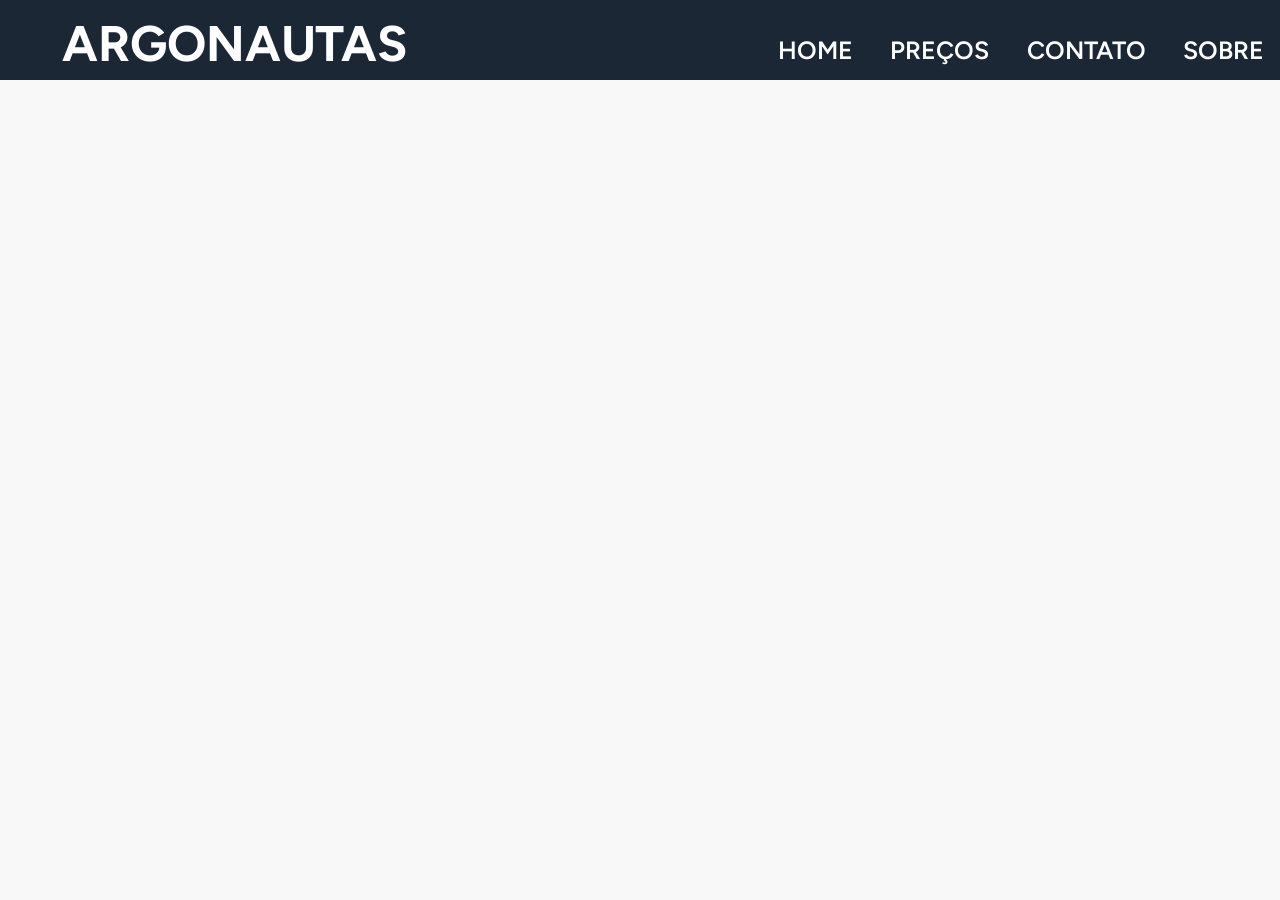
==== commit fc53f7fc: "Merge branch 'dev' of https://github.com/CS-PI-2026-Argonautas/landing-page into dev" ====
--- a/index.html
+++ b/index.html
@@ -4,150 +4,15 @@
 <head>
   <meta charset="UTF-8" />
   <meta name="viewport" content="width=device-width, initial-scale=1.0" />
-  <title>Equipe Argonautas | Inteligência Empresarial</title>
+  <title>Equipe Argonautas</title>
   <link rel="stylesheet" href="css/style.css" />
+  <link rel="stylesheet" href="css/grid.css" />
   <link rel="stylesheet" href="css/pagina_principal.css" />
 </head>
 
 <body class="content-grid">
   <header class="header-flex">
-    <iframe src="pages/navbar.html" class="iframe-navbar" title="Menu de navegação"></iframe>
+    <iframe src="pages/navbar.html" class="iframe-navbar"></iframe>
   </header>
-
-  <main>
-
-    <section id="introducao" class="hero-container">
-      <div class="hero-textos">
-        <h1 class="titulo-principal">
-          <span class="linha-um">SUA EMPRESA NA PALMA</span><br>
-          <span class="linha-dois">DAS SUAS MÃOS</span>
-        </h1>
-
-        <div class="botoes-container">
-          <button class="solicitar-botao">SOLICITAR APRESENTAÇÃO</button>
-          <button class="saiba-mais-botao">SAIBA MAIS</button>
-        </div>
-      </div>
-
-      <img src="assets/images/imagem_celular.png"
-          alt="representação de um Smartphone."
-          class="img-hero">
-    </section>
-
-    <section id="proposito">
-      <p class="legenda">O DESAFIO EXECUTIVO</p>
-
-      <h2 class="titulo-proposito">
-        <span class="linha-um-proposito">LIDERAR COM DADOS FRAGMENTADOS</span><br>
-        <span class="linha-dois-proposito">É UMA DESVANTAGEM REAL.</span>
-      </h2>
-      <p class="informacao"> Executivos de empresas médias e grandes enfrentam um paradoxo crítico: quanto mais a operação cresce, mais difícil se torna enxergar o todo com clareza.</p>
-
-      <div class="blocos">
-        <div class="bloco-filho">
-          <img src="assets/images/seta.svg" alt="representação seta decorativa" class="icon" aria-hidden="true">
-          <p class="conteudo">Oportunidades perdidas por falta de clareza</p>
-          <p class="conteudo2"> Sem visibilidade estratégica consolidada, riscos e oportunidades passam despercebidos até que seja tarde demais para agir.</p>
-        </div>
-
-        <div class="bloco-filho">
-          <img src="assets/images/dados.svg" alt="representação dados decorativo" class="icon" aria-hidden="true">
-          <p class="conteudo">Dependência operacional para obter dados</p>
-          <p class="conteudo2"> Para saber o real desempenho do negócio, é necessário convocar reuniões, aguardar planilhas e interpretar dados que chegam sem contexto estratégico.</p>
-        </div>
-
-        <div class="bloco-filho">
-          <img src="assets/images/olho.svg" alt="representação olho decorativo" class="icon" aria-hidden="true">
-          <p class="conteudo">Ausência de visão macro em tempo real</p>
-          <p class="conteudo2"> Sem uma visão integrada e atualizada, decisões importantes são tomadas com base em informações parciais, aumentando o risco e reduzindo a velocidade de reação.</p>
-        </div>
-      </div>
-    </section>
-
-    <section class="nossa-plataforma">
-      <div class="plataforma">
-        <p class="legenda-plat">NOSSA PLATAFORMA</p>
-
-        <h3 class="titulo-colorido">INTELIGÊNCIA EMPRESARIAL </h3>
-        <h3 class="titulo-branco">QUE CABE NA AGENDA DE UM </h3>
-        <h3 class="titulo-branco">CEO. </h3>
-
-        <div class="grid-plataforma">
-          <div class="filho-plat">
-            <p>Integração com seu CRM</p>
-            <p>A plataforma se conecta ao sistema de gestão de clientes que sua
-              empresa já utiliza, sem necessidade de migração ou substituição de ferramentas.</p>
-          </div>
-
-          <div class="filho-plat">
-            <p>Centralização de informações críticas</p>
-            <p>Vendas, compras, marketing, estoque, produtividade e performance reunidos
-              em um único ambiente de visualização executiva.</p>
-          </div>
-
-          <div class="filho-plat">
-            <p>Desenvolvido com decisões estratégicas</p>
-            <p>Cada dashboard foi desenvolvido com foco no que o líder precisa enxergar:
-              tendências, variações, alertas e oportunidades.</p>
-          </div>
-
-          <div class="filho-plat">
-            <p>Visão executiva simplificada</p>
-            <p>Informações complexas traduzidas em indicadores visuais claros para acesso
-              e interpretação em qualquer lugar e a qualquer hora.</p>
-          </div>
-        </div>
-      </div>
-    </section>
-
-    <section class="visao">
-      <div class="visoes">
-        <div class="bloco-esquerda">
-          <p class="legenda-visao">VISÃO EXECUTIVA</p>
-          <h4 class="legenda-titulo">VISUALIZE MÉTRICAS<br>CHAVE, COMO:</h4>
-        </div>
-
-        <div class="bloco-direita">
-          <p class="legenda-direita">Dashboards organizados por área estratégica, 
-            projetados para que cada decisão seja embasada e oportuna.</p>
-        </div>
-      </div>
-
-      <div class="container-dos-grids">
-        <div class="grids grid-1">
-          <p class="titulos">Marketing</p>
-          <p class="sub-titulos">Acompanhe avaliações, CTR e taxas de conversão.</p>
-        </div>
-
-        <div class="grids grid-2">
-          <p class="titulos">Financeiro</p>
-          <p class="sub-titulos">Visualize seus lucros e gastos com facilidade.</p>
-        </div>
-
-        <div class="grids grid-3">
-          <p class="titulos">Produtividade</p>
-          <p class="sub-titulos">Gerencie a produtividade de seus colaboradores.</p>
-        </div>
-      </div>
-    </section>
-
-    <section class="proximo-passo">
-      <div class="div-proximo-passo">
-        <h5 class="titulo-linha-unica">
-          <span class="titulo1">SEU PRÓXIMO PASSO</span>
-          <span class="titulo2">COMEÇA AQUI</span>
-        </h5>
-        <div>
-          <button class="demo">SOLICITAR DEMO</button>
-          <button class="contato">ENTRE EM CONTATO</button>
-        </div>
-      </div>
-    </section>
-
-  </main>
-
-  <div class="divisor-footer"></div>
-  <iframe class="iframe-footer" src="pages/footer.html" title="Rodapé do site"></iframe>
 </body>
-
 </html>
--- a/css/style.css
+++ b/css/style.css
@@ -1,11 +1,20 @@
+@import url('https://fonts.googleapis.com/css2?family=Figtree:ital,wght@0,300..900;1,300..900&display=swap');
+
 * {
   margin: 0;
   padding: 0;
   box-sizing: border-box;
 }
 
+:root{
+  --FigtreeFont: font-family: 'Figtree', sans-serif;
+  --DelaGothicOneFont: font-family: 'Dela Gothic One', sans-serif;
+
+}
+
 body {
-  font-family: "Figtree", sans-serif;
+  font-family: var(--FigtreeFont);
+
 }
 
 .topbar {
@@ -18,25 +27,10 @@
 header {
   color: var(--white);
   text-decoration: none;
+
 }
 
-footer {
-  background-color: var(--dark-blue);
-}
-
-header a:hover {
-  color: var(--dark-blue);
-}
-
-header a {
-  color: var(--white);
-  margin: 5%;
-  text-decoration: none;
-  font-size: large;
-  font-weight: bold;
-}
-
-.title-flex {
+.topbarLogo {
   display: flex;
   flex-direction: column;
   padding: 10px;
@@ -51,12 +45,15 @@
   column-gap: 10px;
 }
 
+
 .header-flex {
   display: block;
   flex-direction: row;
   justify-content: space-between;
   align-items: center;
 }
+
+
 
 .detalhe_superior {
   position: absolute;
@@ -113,11 +110,5 @@
   height: 80px;
   border: none;
   display: block;
-}
-.iframe-footer{
-  width:100%;
-  height:100px;
-  border:none;
-  display:block;
-  margin: 0;
+
 }
--- a/css/grid.css
+++ b/css/grid.css
@@ -0,0 +1,20 @@
+.content-grid {
+  display: grid;
+  grid-template-rows: 10% 75% 15%;
+  grid-template-areas:
+    "header"
+    "main"
+    "footer";
+}
+
+header {
+  grid-area: header;
+}
+
+main {
+  grid-area: main;
+}
+
+footer {
+  grid-area: footer;
+}
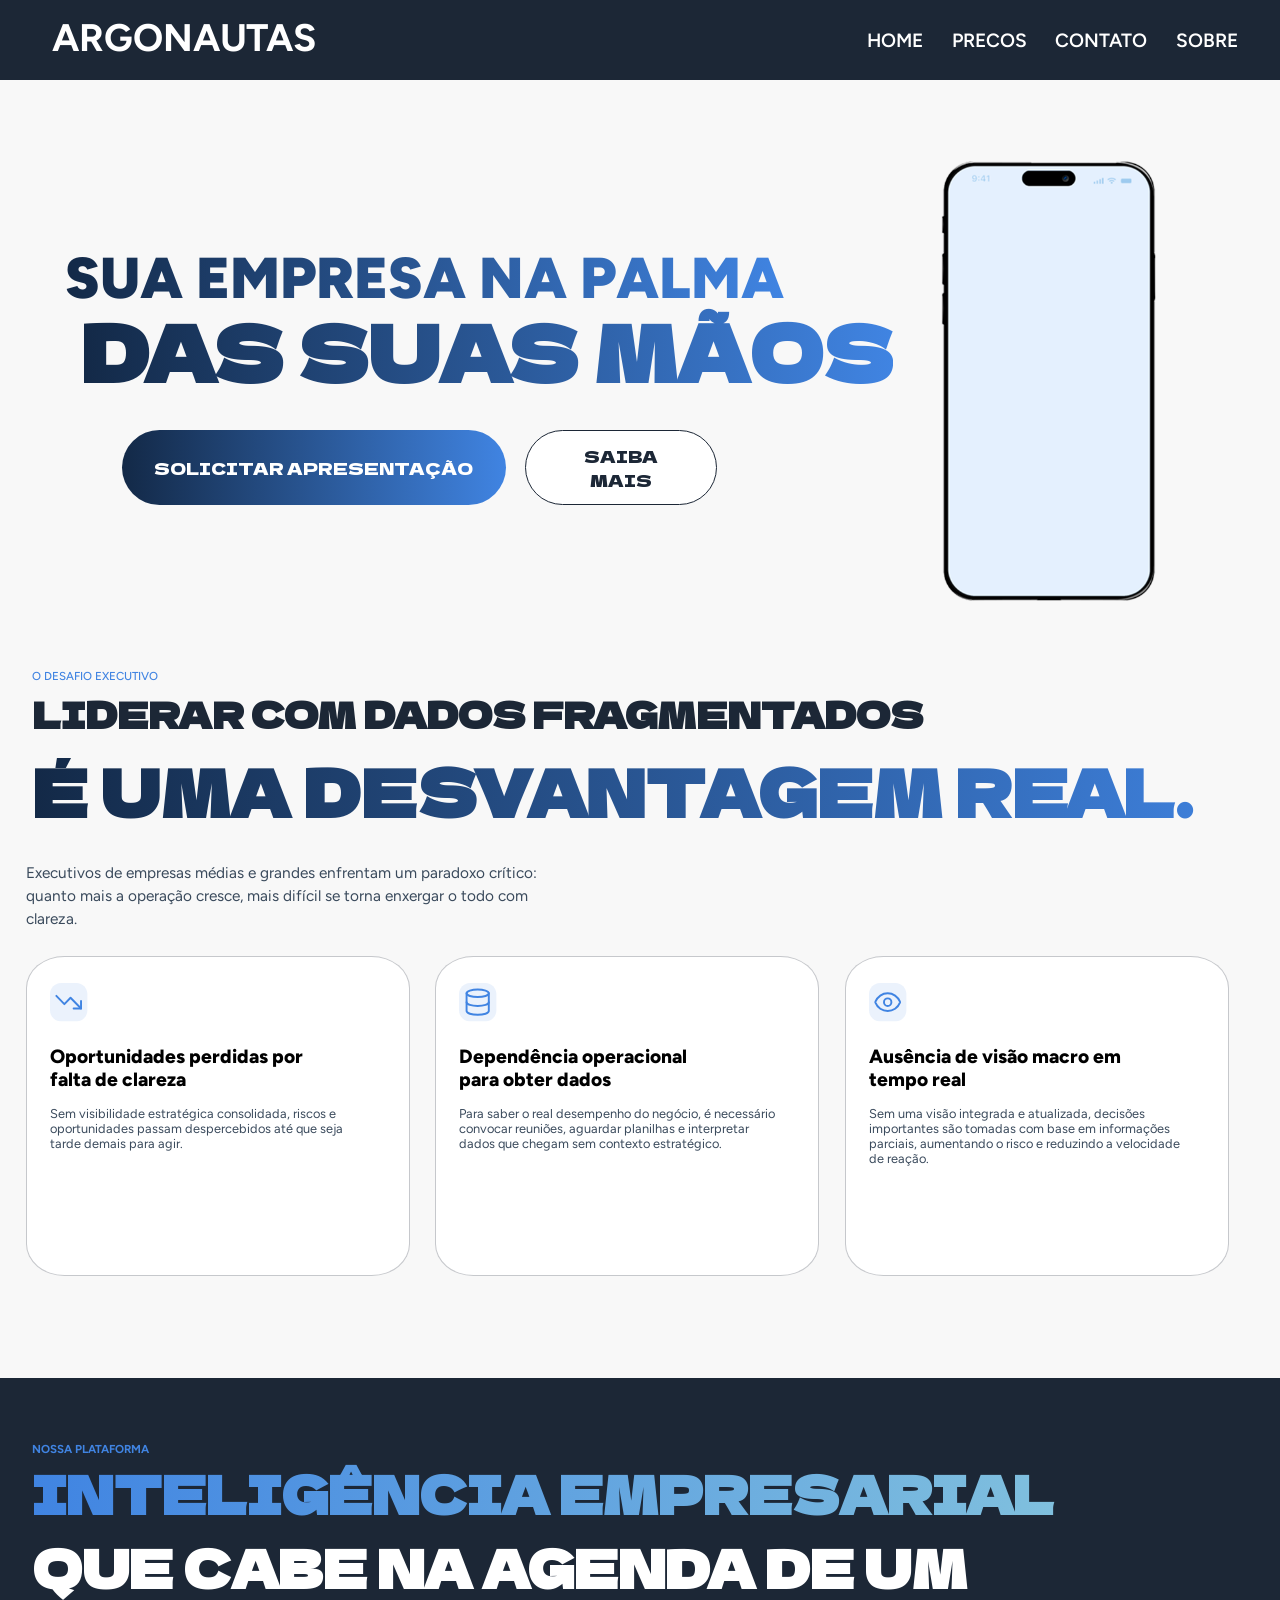
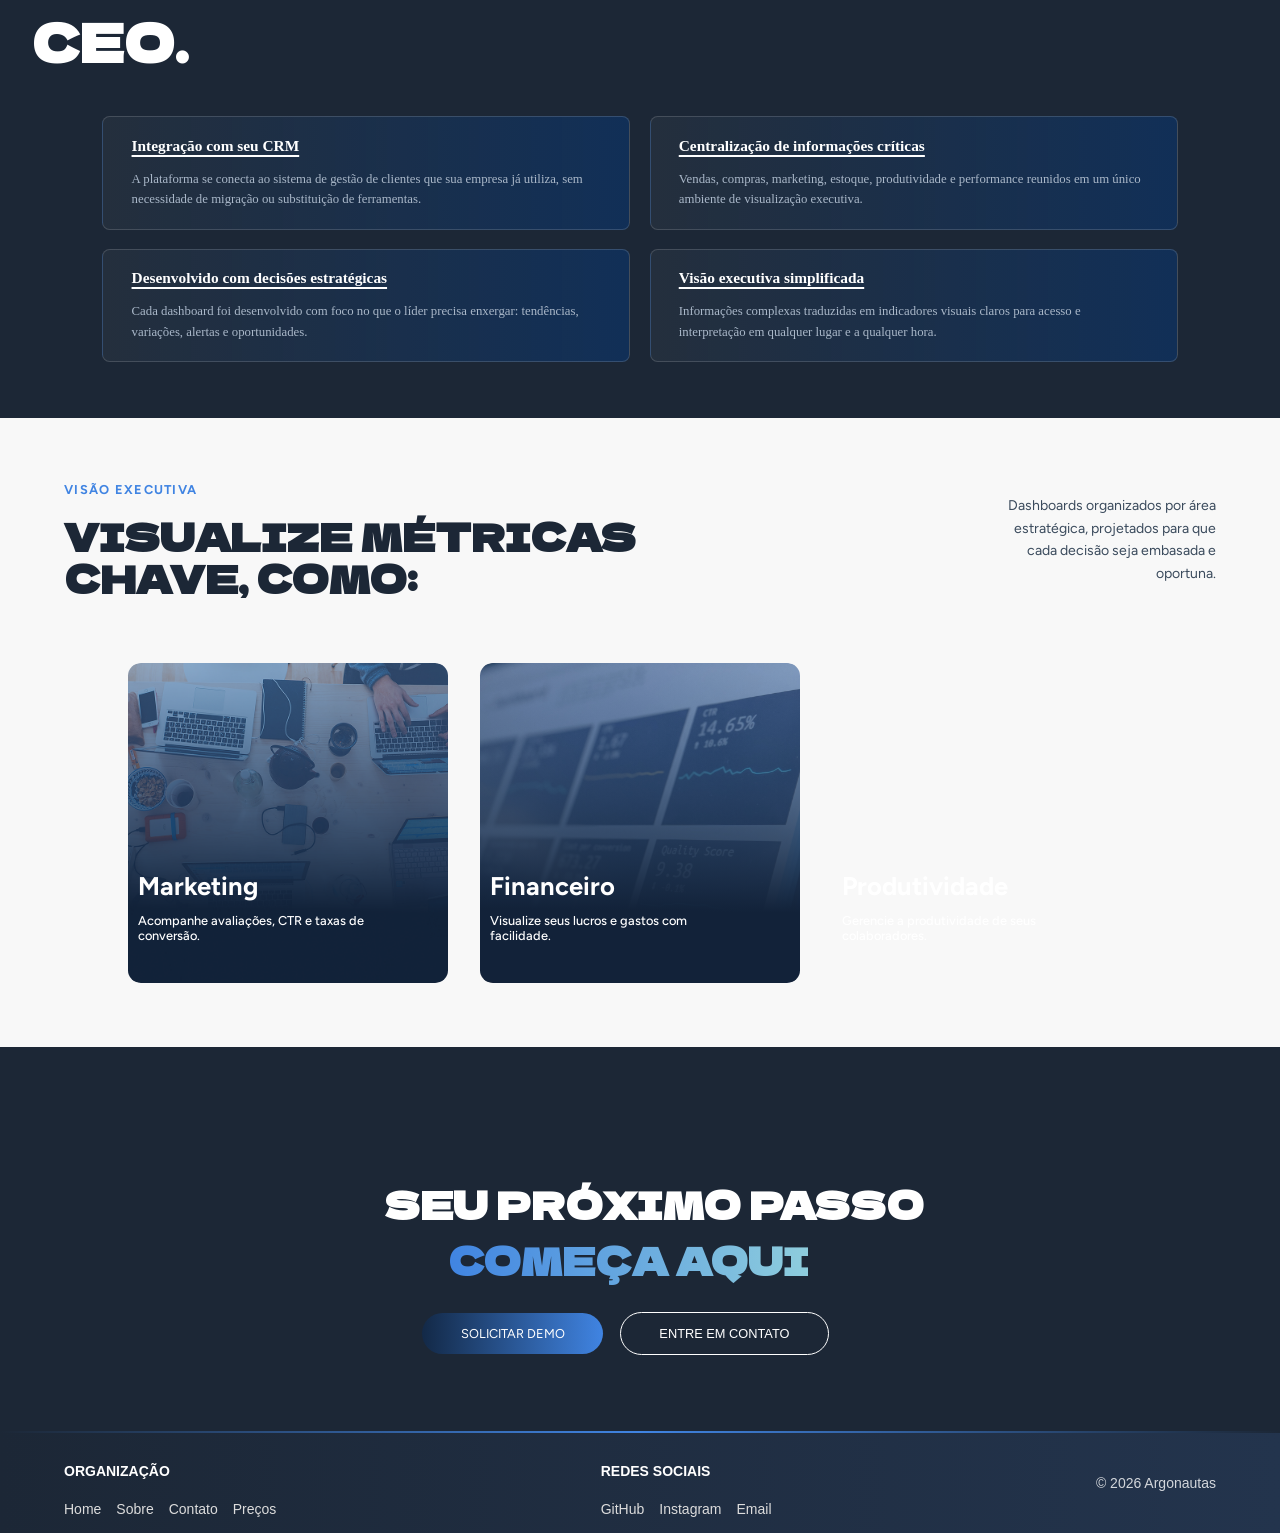
==== commit f45ec8fb: "Merge branch 'dev' of https://github.com/CS-PI-2026-Argonautas/landing-page into dev" ====
--- a/index.html
+++ b/index.html
@@ -4,15 +4,150 @@
 <head>
   <meta charset="UTF-8" />
   <meta name="viewport" content="width=device-width, initial-scale=1.0" />
-  <title>Equipe Argonautas</title>
+  <title>Equipe Argonautas | Inteligência Empresarial</title>
   <link rel="stylesheet" href="css/style.css" />
-  <link rel="stylesheet" href="css/grid.css" />
   <link rel="stylesheet" href="css/pagina_principal.css" />
 </head>
 
 <body class="content-grid">
   <header class="header-flex">
-    <iframe src="pages/navbar.html" class="iframe-navbar"></iframe>
+    <iframe src="pages/navbar.html" class="iframe-navbar" title="Menu de navegação"></iframe>
   </header>
+
+  <main>
+
+    <section id="introducao" class="hero-container">
+      <div class="hero-textos">
+        <h1 class="titulo-principal">
+          <span class="linha-um">SUA EMPRESA NA PALMA</span><br>
+          <span class="linha-dois">DAS SUAS MÃOS</span>
+        </h1>
+
+        <div class="botoes-container">
+          <button class="solicitar-botao">SOLICITAR APRESENTAÇÃO</button>
+          <button class="saiba-mais-botao">SAIBA MAIS</button>
+        </div>
+      </div>
+
+      <img src="assets/images/imagem_celular.png"
+          alt="representação de um Smartphone."
+          class="img-hero">
+    </section>
+
+    <section id="proposito">
+      <p class="legenda">O DESAFIO EXECUTIVO</p>
+
+      <h2 class="titulo-proposito">
+        <span class="linha-um-proposito">LIDERAR COM DADOS FRAGMENTADOS</span><br>
+        <span class="linha-dois-proposito">É UMA DESVANTAGEM REAL.</span>
+      </h2>
+      <p class="informacao"> Executivos de empresas médias e grandes enfrentam um paradoxo crítico: quanto mais a operação cresce, mais difícil se torna enxergar o todo com clareza.</p>
+
+      <div class="blocos">
+        <div class="bloco-filho">
+          <img src="assets/images/seta.svg" alt="representação seta decorativa" class="icon" aria-hidden="true">
+          <p class="conteudo">Oportunidades perdidas por falta de clareza</p>
+          <p class="conteudo2"> Sem visibilidade estratégica consolidada, riscos e oportunidades passam despercebidos até que seja tarde demais para agir.</p>
+        </div>
+
+        <div class="bloco-filho">
+          <img src="assets/images/dados.svg" alt="representação dados decorativo" class="icon" aria-hidden="true">
+          <p class="conteudo">Dependência operacional para obter dados</p>
+          <p class="conteudo2"> Para saber o real desempenho do negócio, é necessário convocar reuniões, aguardar planilhas e interpretar dados que chegam sem contexto estratégico.</p>
+        </div>
+
+        <div class="bloco-filho">
+          <img src="assets/images/olho.svg" alt="representação olho decorativo" class="icon" aria-hidden="true">
+          <p class="conteudo">Ausência de visão macro em tempo real</p>
+          <p class="conteudo2"> Sem uma visão integrada e atualizada, decisões importantes são tomadas com base em informações parciais, aumentando o risco e reduzindo a velocidade de reação.</p>
+        </div>
+      </div>
+    </section>
+
+    <section class="nossa-plataforma">
+      <div class="plataforma">
+        <p class="legenda-plat">NOSSA PLATAFORMA</p>
+
+        <h3 class="titulo-colorido">INTELIGÊNCIA EMPRESARIAL </h3>
+        <h3 class="titulo-branco">QUE CABE NA AGENDA DE UM </h3>
+        <h3 class="titulo-branco">CEO. </h3>
+
+        <div class="grid-plataforma">
+          <div class="filho-plat">
+            <p>Integração com seu CRM</p>
+            <p>A plataforma se conecta ao sistema de gestão de clientes que sua
+              empresa já utiliza, sem necessidade de migração ou substituição de ferramentas.</p>
+          </div>
+
+          <div class="filho-plat">
+            <p>Centralização de informações críticas</p>
+            <p>Vendas, compras, marketing, estoque, produtividade e performance reunidos
+              em um único ambiente de visualização executiva.</p>
+          </div>
+
+          <div class="filho-plat">
+            <p>Desenvolvido com decisões estratégicas</p>
+            <p>Cada dashboard foi desenvolvido com foco no que o líder precisa enxergar:
+              tendências, variações, alertas e oportunidades.</p>
+          </div>
+
+          <div class="filho-plat">
+            <p>Visão executiva simplificada</p>
+            <p>Informações complexas traduzidas em indicadores visuais claros para acesso
+              e interpretação em qualquer lugar e a qualquer hora.</p>
+          </div>
+        </div>
+      </div>
+    </section>
+
+    <section class="visao">
+      <div class="visoes">
+        <div class="bloco-esquerda">
+          <p class="legenda-visao">VISÃO EXECUTIVA</p>
+          <h4 class="legenda-titulo">VISUALIZE MÉTRICAS<br>CHAVE, COMO:</h4>
+        </div>
+
+        <div class="bloco-direita">
+          <p class="legenda-direita">Dashboards organizados por área estratégica, 
+            projetados para que cada decisão seja embasada e oportuna.</p>
+        </div>
+      </div>
+
+      <div class="container-dos-grids">
+        <div class="grids grid-1">
+          <p class="titulos">Marketing</p>
+          <p class="sub-titulos">Acompanhe avaliações, CTR e taxas de conversão.</p>
+        </div>
+
+        <div class="grids grid-2">
+          <p class="titulos">Financeiro</p>
+          <p class="sub-titulos">Visualize seus lucros e gastos com facilidade.</p>
+        </div>
+
+        <div class="grids grid-3">
+          <p class="titulos">Produtividade</p>
+          <p class="sub-titulos">Gerencie a produtividade de seus colaboradores.</p>
+        </div>
+      </div>
+    </section>
+
+    <section class="proximo-passo">
+      <div class="div-proximo-passo">
+        <h5 class="titulo-linha-unica">
+          <span class="titulo1">SEU PRÓXIMO PASSO</span>
+          <span class="titulo2">COMEÇA AQUI</span>
+        </h5>
+        <div>
+          <button class="demo">SOLICITAR DEMO</button>
+          <button class="contato">ENTRE EM CONTATO</button>
+        </div>
+      </div>
+    </section>
+
+  </main>
+
+  <div class="divisor-footer"></div>
+  <iframe class="iframe-footer" src="pages/footer.html" title="Rodapé do site"></iframe>
 </body>
+
 </html>
--- a/css/style.css
+++ b/css/style.css
@@ -27,10 +27,25 @@
 header {
   color: var(--white);
   text-decoration: none;
-
 }
 
-.topbarLogo {
+footer {
+  background-color: var(--dark-blue);
+}
+
+header a:hover {
+  color: var(--dark-blue);
+}
+
+header a {
+  color: var(--white);
+  margin: 5%;
+  text-decoration: none;
+  font-size: large;
+  font-weight: bold;
+}
+
+.title-flex {
   display: flex;
   flex-direction: column;
   padding: 10px;
@@ -45,15 +60,12 @@
   column-gap: 10px;
 }
 
-
 .header-flex {
   display: block;
   flex-direction: row;
   justify-content: space-between;
   align-items: center;
 }
-
-
 
 .detalhe_superior {
   position: absolute;
@@ -110,5 +122,11 @@
   height: 80px;
   border: none;
   display: block;
-
+}
+.iframe-footer{
+  width:100%;
+  height:100px;
+  border:none;
+  display:block;
+  margin: 0;
 }
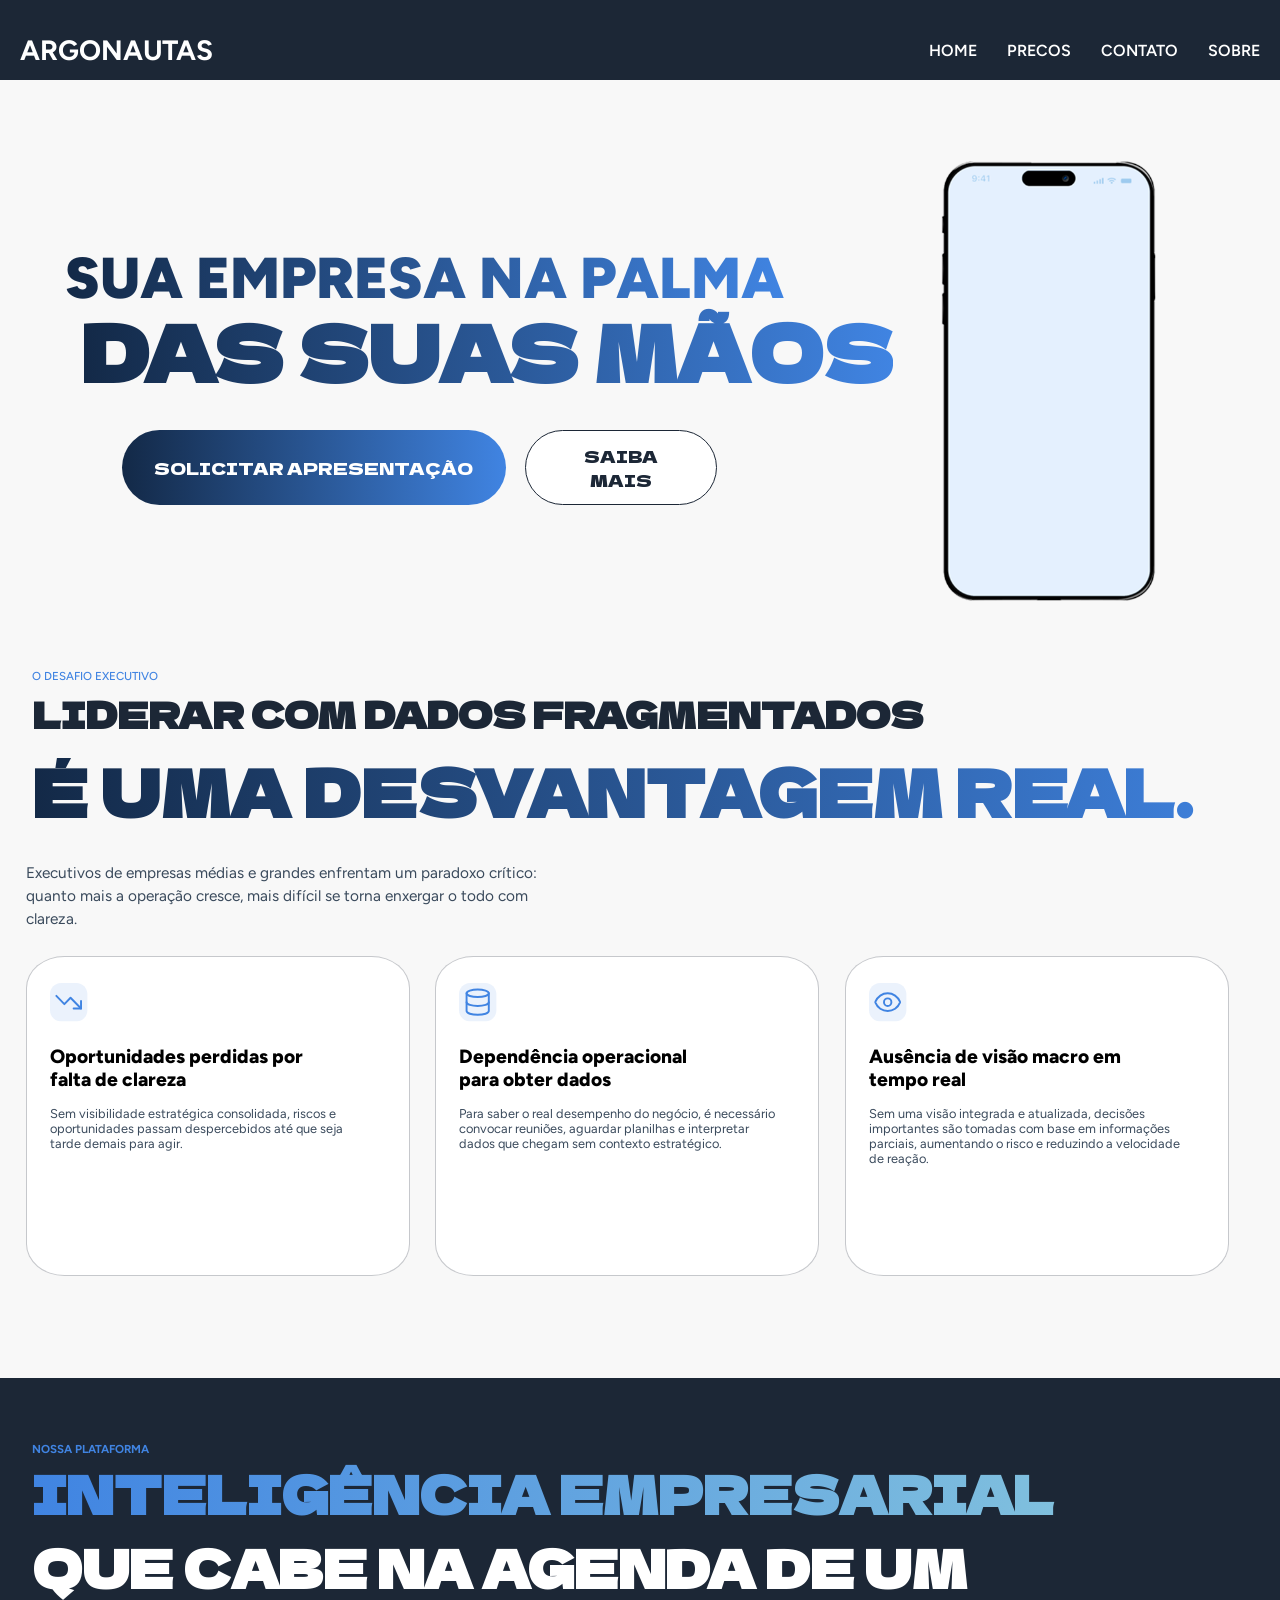
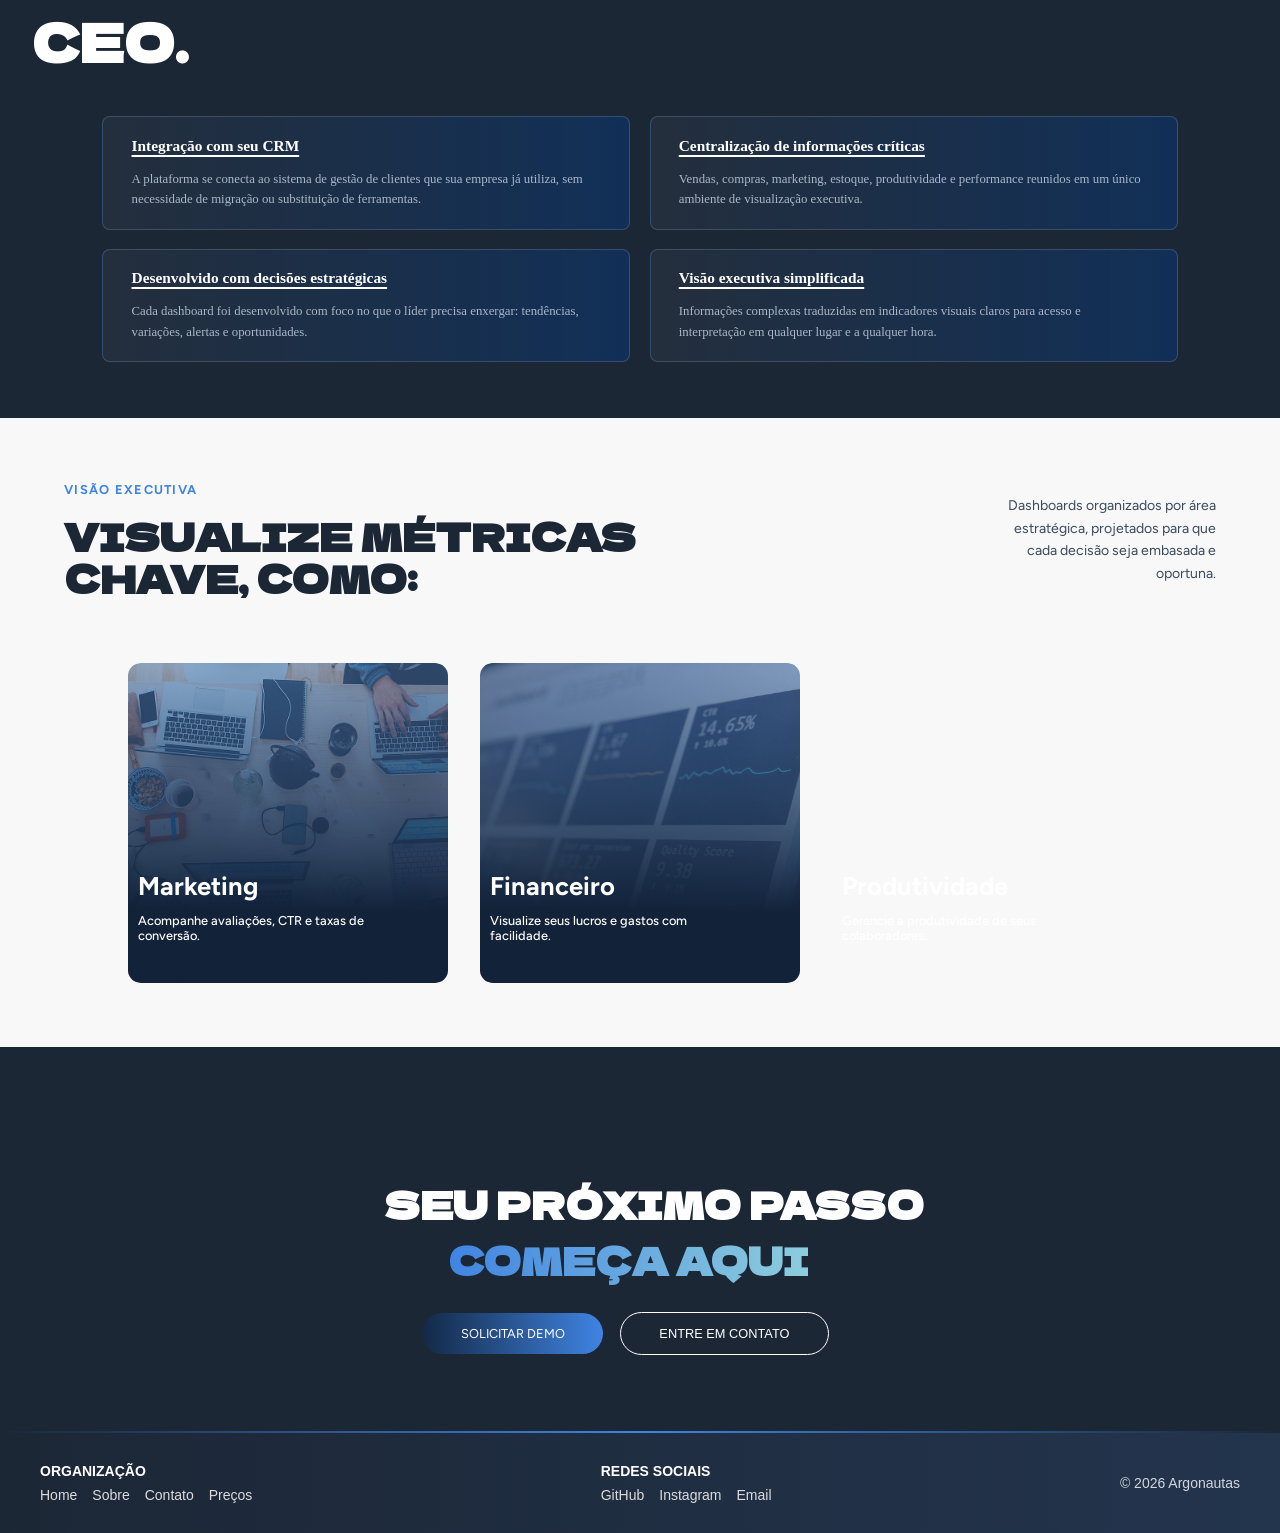
==== commit 0ca92986: "ajustes de resposividade" ====
--- a/index.html
+++ b/index.html
@@ -11,7 +11,7 @@
 
 <body class="content-grid">
   <header class="header-flex">
-    <iframe src="pages/navbar.html" class="iframe-navbar" title="Menu de navegação"></iframe>
+            <iframe src="pages/navbar.html" class="iframe-navbar" scrolling="no" frameborder="0"></iframe>
   </header>
 
   <main>
@@ -147,7 +147,7 @@
   </main>
 
   <div class="divisor-footer"></div>
-  <iframe class="iframe-footer" src="pages/footer.html" title="Rodapé do site"></iframe>
+  <iframe class="iframe-footer" src="pages/footer.html" title="Rodapé do site" scrolling="no"></iframe>
 </body>
 
 </html>
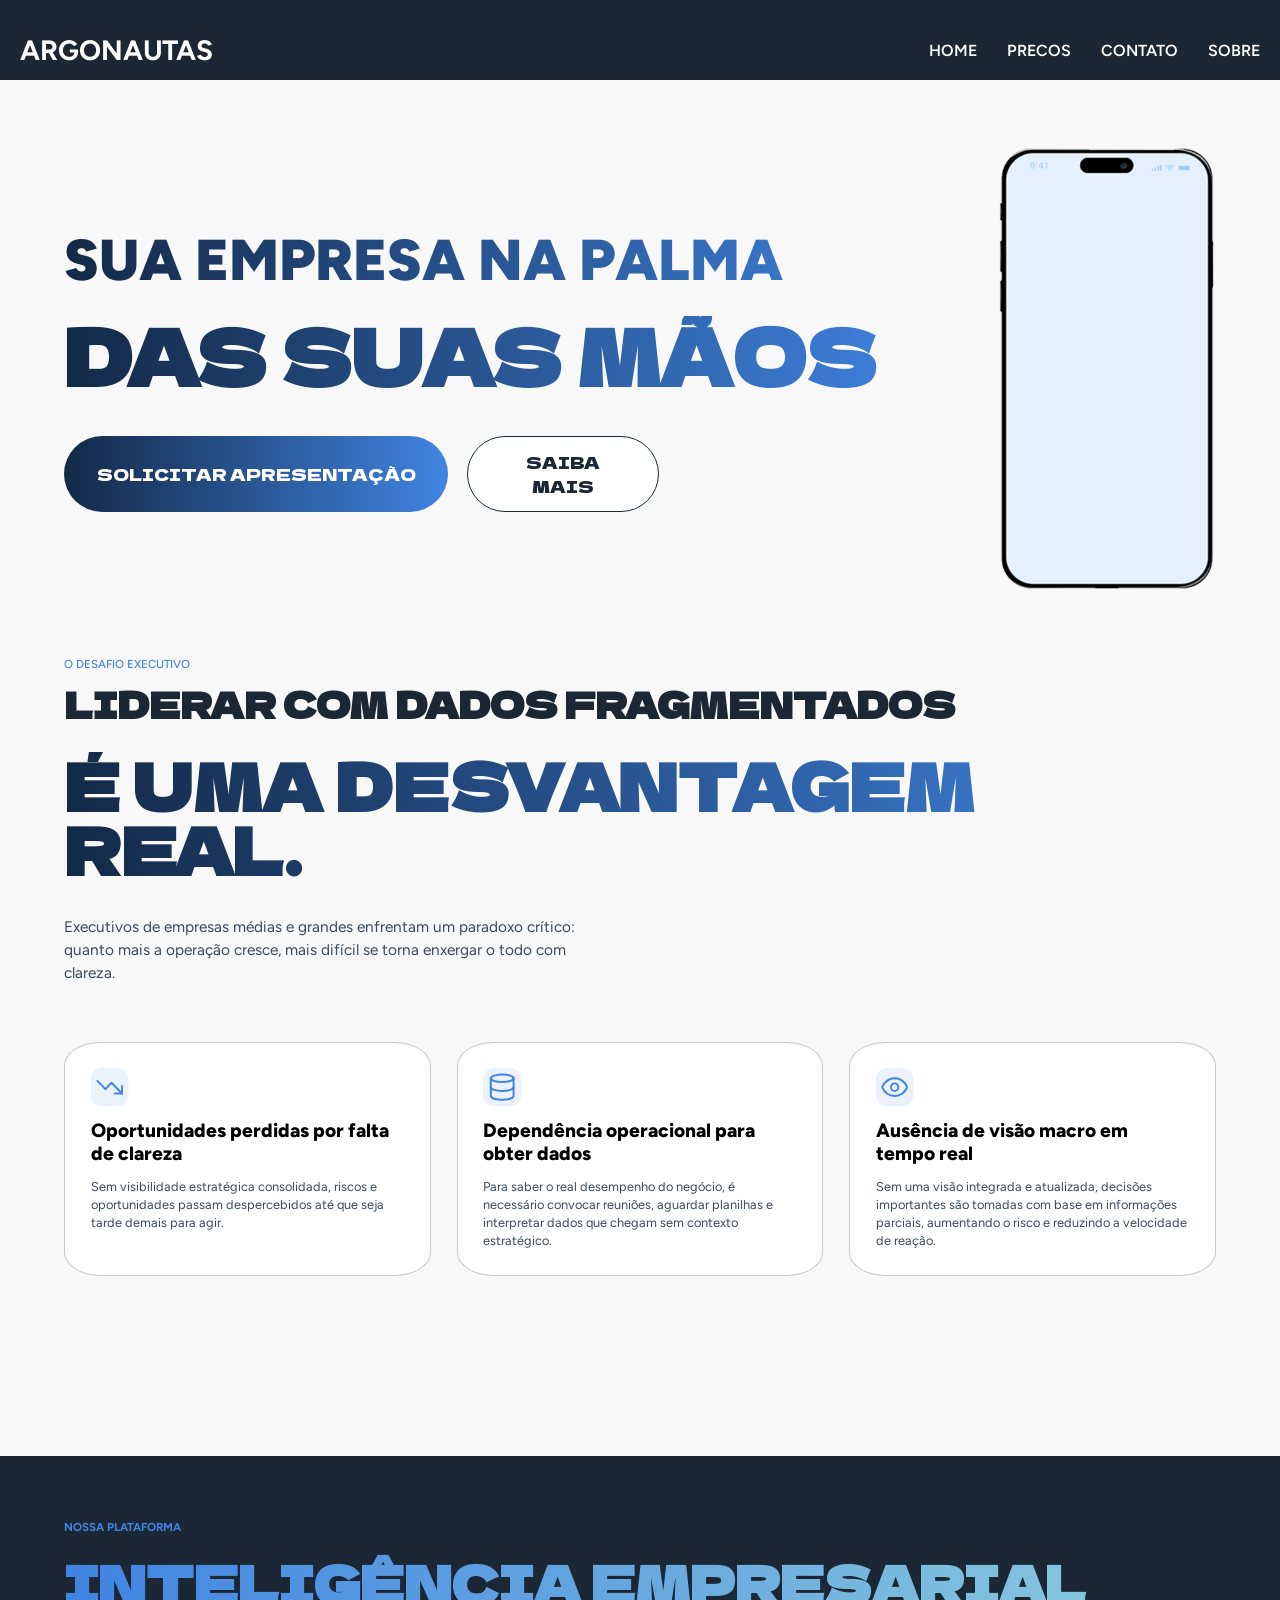
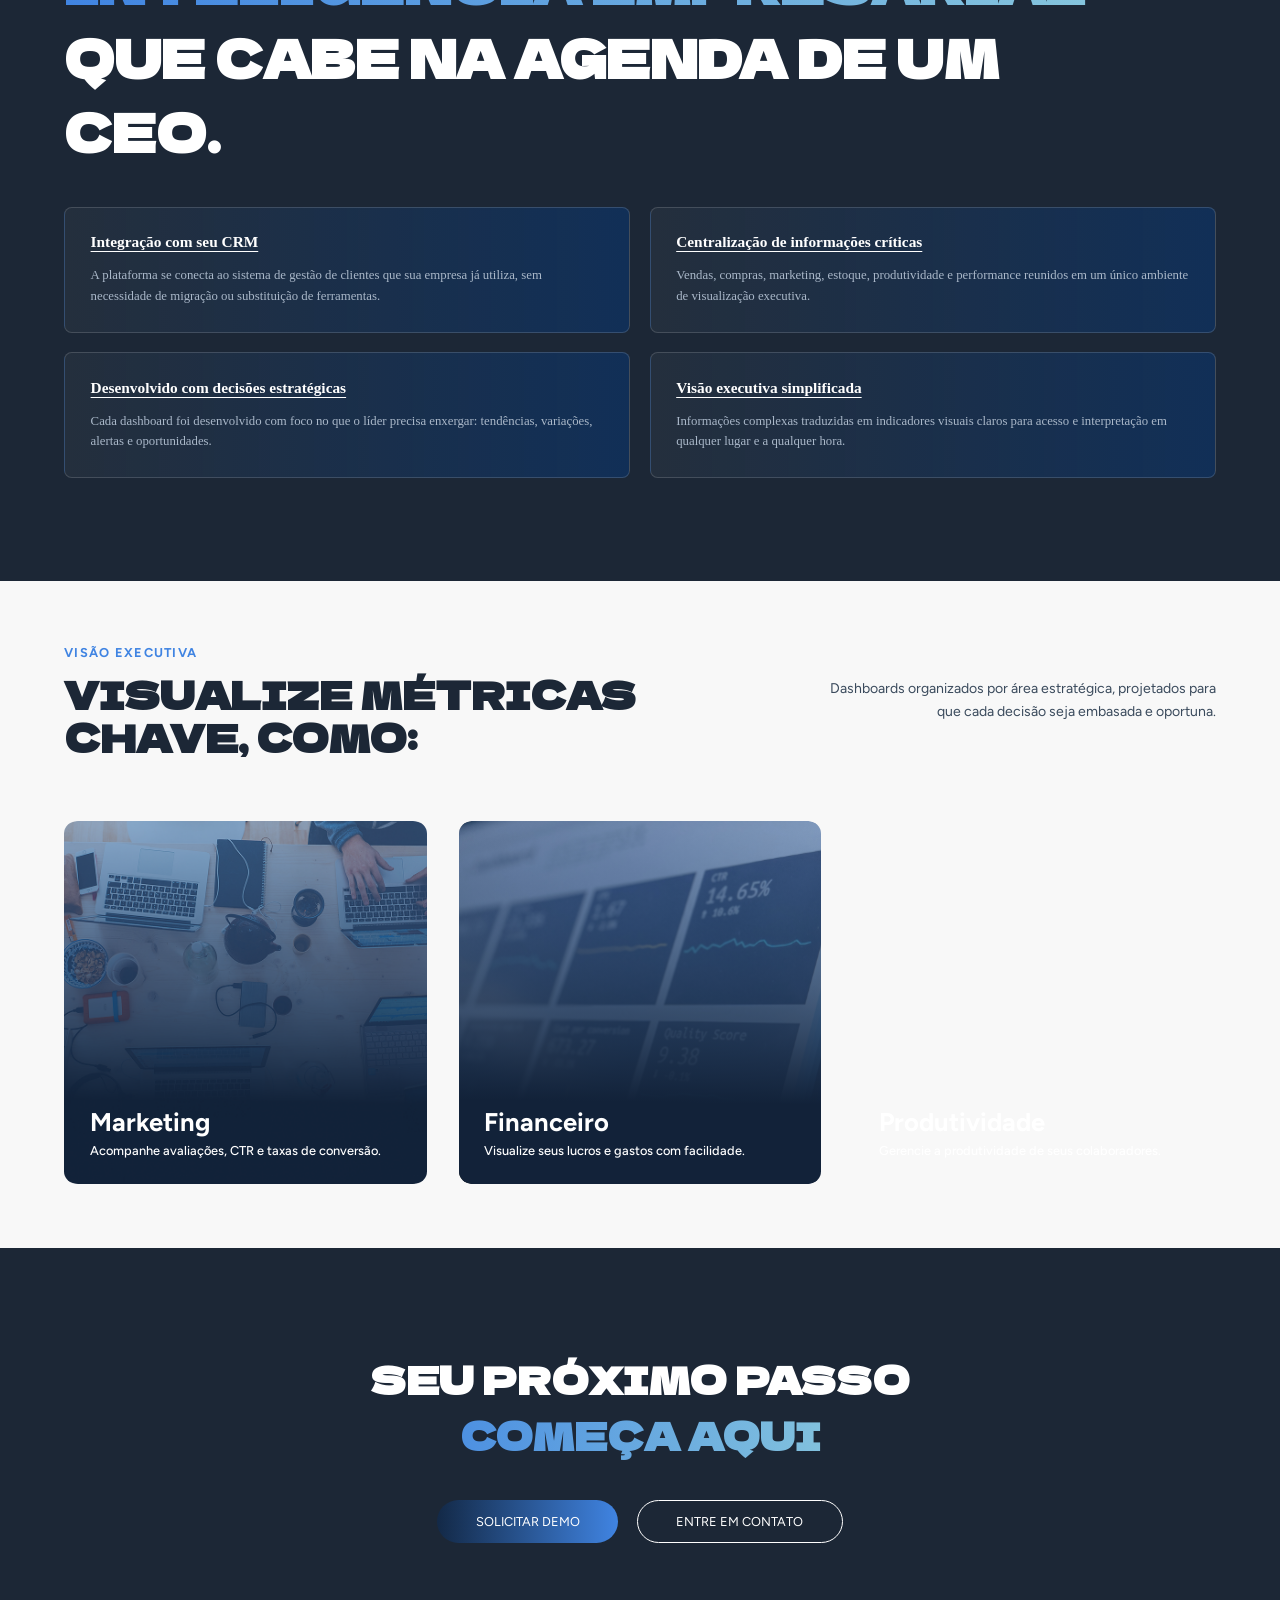
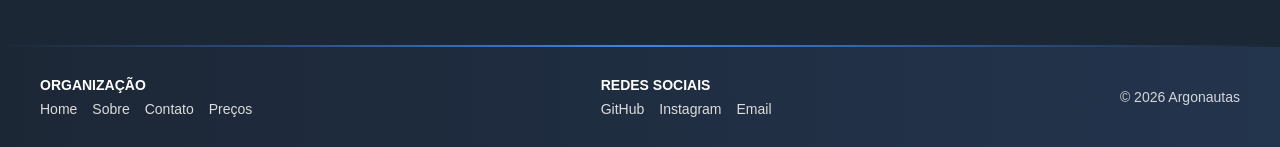
==== commit f9cb5c8a: "feat(index.html): ajuste nos direcionamento dos botões" ====
--- a/index.html
+++ b/index.html
@@ -25,7 +25,7 @@
 
         <div class="botoes-container">
           <button class="solicitar-botao">SOLICITAR APRESENTAÇÃO</button>
-          <button class="saiba-mais-botao">SAIBA MAIS</button>
+          <button onclick="window.location.href='pages/sobre.html'" class="saiba-mais-botao">SAIBA MAIS</button>
         </div>
       </div>
 
@@ -139,7 +139,7 @@
         </h5>
         <div>
           <button class="demo">SOLICITAR DEMO</button>
-          <button class="contato">ENTRE EM CONTATO</button>
+          <button onclick="window.location.href='pages/contato.html'" class="contato">ENTRE EM CONTATO</button>
         </div>
       </div>
     </section>
--- a/css/pagina_principal.css
+++ b/css/pagina_principal.css
@@ -1,464 +1,507 @@
-    @import url('https://fonts.googleapis.com/css2?family=Dela+Gothic+One&display=swap');
-    @import url('https://fonts.googleapis.com/css2?family=Figtree:ital,wght@0,300..900;1,300..900&display=swap');
-
-    body {
-      background-color: #F8F8F8;
-      margin: 0 !important;
-    padding: 0 !important;
-    }
-    :root{
-      --fonte-texto-meio: 'Dela Gothic One', cursive;
-      --figtree: 'Figtree', sans-serif;
-      --gradiente-azul: linear-gradient(90deg, #132947 0%, #4084E2 100%);
-      --azul-escuro: #1C2736;;
-      --azul-claro: #4084E2;
-      --cor-letra: #3A4A5C;
-    }
-
-    
-    .linha-um, .linha-dois {
-    
-      background: var(--gradiente-azul);
-      background-clip: text;
-      color: transparent;
-      white-space: nowrap;
-      width: max-content;
-      margin-left: 8%;
-      
-      
-    }
-
-  .linha-um {
-    
-    font-family: var(--figtree);
-    font-size: 4.5vw;
-    transform: scaleY(0.8) scaleX(1.1);
-    transform-origin: left;
-    margin-bottom: -5px;
-    font-weight: 1000;
-    transform: scaleX(1);
-    
-  }
-
-  .linha-dois {
-    font-family: var(--fonte-texto-meio);
-    font-size: 6vw;
-    line-height:1;
-    transform: scaleX(0.9);
-    margin-left: 10%;
-    
-  }
-
-  .hero-container {
-      display: flex;
-      align-items: center;
-      margin-top: 5vw;
-  }
-
-  .img-hero {
-      height:35vw;
-      margin-top: 1vw;
-      width:17vw;
-      margin-left: 10%;
-  }
-
-    .botoes-container {
-    display: flex;
-    margin-left:15%;
-    margin-top: 5%;
-    gap: 1.5vw;
-
-  }
-
-    .solicitar-botao, .saiba-mais-botao {
-    
-    padding: 1vw 2vw;
-    border: none;
-    font-family: var(--fonte-texto-meio); 
-    border-radius: 4vw;
-    font-size: 1.3vw;
-
-    }
-    .solicitar-botao{
-      width: 30vw;
-      background:var(--gradiente-azul);
-      color: white;
-    }
-
-    .saiba-mais-botao{
-      background:white;
-      color: var(--azul-escuro);
-      border: 0.1rem solid var(--azul-escuro);
-      width: 15vw;
-    }
-
-    .saiba-mais-botao:hover {
-    background: var(--azul-escuro);
-    color: white;
-    border-color: transparent; 
-  } 
-
-  .solicitar-botao:hover {
-    background: var(--azul-escuro);
-    color: white
-    
-  } 
-
-  /* SEGUNDA SESSAO */
-
-  .legenda {
-    color: var(--azul-claro);
-    font-family: var(--figtree);
-    margin-left: 2.5%;
-    font-weight: 500;
-    font-size: 0.9vw;
-    margin-top: 5%;
-    margin-bottom: 1%;
-
-  }
-
-  .titulo-proposito {
-    display: flex;
-    flex-direction: column; 
-    margin-left: 2.5%; 
-  }
-
-  .linha-um-proposito {
-    color: var(--azul-escuro);
-    font-family: var(--fonte-texto-meio);
-    font-size: 2.8vw;
-    margin-bottom: 0%;
-    line-height: 1;
-  }
-
-  .linha-dois-proposito {
-    background: var(--gradiente-azul);
-    background-clip: text;
-    color: transparent;
-    white-space: nowrap;
-    font-family: var(--fonte-texto-meio);
-    font-size: 5vw;
-    line-height: 1; 
-    
-  }
-
-  .informacao {
+@import url('https://fonts.googleapis.com/css2?family=Dela+Gothic+One&display=swap');
+@import url('https://fonts.googleapis.com/css2?family=Figtree:ital,wght@0,300..900;1,300..900&display=swap');
+
+* {
+  box-sizing: border-box;
+}
+
+body {
+  background-color: #F8F8F8;
+  margin: 0 !important;
+  padding: 0 !important;
+  overflow-x: hidden; 
+}
+
+:root {
+  --fonte-texto-meio: 'Dela Gothic One', cursive;
+  --figtree: 'Figtree', sans-serif;
+  --gradiente-azul: linear-gradient(90deg, #132947 0%, #4084E2 100%);
+  --azul-escuro: #1C2736;
+  --azul-claro: #4084E2;
+  --cor-letra: #3A4A5C;
+}
+
+/* PRIMEIRA SESSÃO (HERO) */
+
+.hero-container {
+  display: flex;
+  align-items: center;
+  justify-content: space-between;
+  margin-top: 5vw;
+  padding: 0 5%;
+}
+
+.hero-textos {
+  flex: 1;
+  display: flex;
+  flex-direction: column;
+}
+
+.linha-um, .linha-dois {
+  background: var(--gradiente-azul);
+  background-clip: text;
+  -webkit-background-clip: text;
+  color: transparent;
+  width: 100%; 
+  display: block; 
+}
+
+.linha-um {
+  font-family: var(--figtree);
+  font-size: 4.5vw;
+  font-weight: 1000;
+  margin-bottom: -5px;
+}
+
+.linha-dois {
+  font-family: var(--fonte-texto-meio);
+  font-size: 6vw;
+  line-height: 1;
+}
+
+.img-hero {
+  height: auto;
+  width: 17vw;
+  margin-left: 5%;
+}
+
+.botoes-container {
+  display: flex;
+  margin-top: 5%;
+  gap: 1.5vw;
+}
+
+.solicitar-botao, .saiba-mais-botao {
+  padding: 1vw 2vw;
+  border: none;
+  font-family: var(--fonte-texto-meio); 
+  border-radius: 4vw;
+  font-size: 1.3vw;
+  cursor: pointer;
+  transition: all 0.3s ease;
+}
+
+.solicitar-botao {
+  width: 30vw;
+  background: var(--gradiente-azul);
+  color: white;
+}
+
+.saiba-mais-botao {
+  background: white;
+  color: var(--azul-escuro);
+  border: 0.1rem solid var(--azul-escuro);
+  width: 15vw;
+}
+
+.saiba-mais-botao:hover {
+  background: var(--azul-escuro);
+  color: white;
+  border-color: transparent; 
+} 
+
+.solicitar-botao:hover {
+  background: var(--azul-escuro);
+  color: white;
+} 
+
+/*SEGUNDA SESSÃO (PROPÓSITO)*/
+#proposito {
+  padding: 5% 5%;
+}
+
+.legenda {
+  color: var(--azul-claro);
+  font-family: var(--figtree);
+  font-weight: 500;
+  font-size: 0.9vw;
+  margin-bottom: 1%;
+}
+
+.titulo-proposito {
+  display: flex;
+  flex-direction: column; 
+}
+
+.linha-um-proposito {
+  color: var(--azul-escuro);
+  font-family: var(--fonte-texto-meio);
+  font-size: 2.8vw;
+  line-height: 1.2;
+}
+
+.linha-dois-proposito {
+  background: var(--gradiente-azul);
+  background-clip: text;
+  -webkit-background-clip: text;
+  color: transparent;
+  font-family: var(--fonte-texto-meio);
+  font-size: 5vw;
+  line-height: 1; 
+}
+
+.informacao {
   color: var(--cor-letra);
   font-family: var(--figtree);
   font-size: 1.2vw;
   margin-top: 3%;
-  margin-left: 2%;
   max-width: 40vw; 
   line-height: 1.5;
-
-  }
-
-  .blocos {
-    display: flex;
-    width: auto;
-    height: 25vw;
-    margin-bottom: 10%;
-
-  }
-
-  .bloco-filho{
-    width: 30vw;
-    height: 25vw;
-    background-color:white;
-    margin-top: 2%;
-    border-radius: 10%;
-    margin-left: 2%;
+}
+
+.blocos {
+  display: flex;
+  gap: 2vw;
+  margin-top: 5%;
+  margin-bottom: 10%;
+}
+
+.bloco-filho {
+  flex: 1;
+  background-color: white;
+  border-radius: 10%;
   border: 0.1vw solid rgba(28, 39, 54, 0.25);
-
-
-  }
-
-  .icon {
-    margin-left: 6%;
-    margin-top: 7%;
-    width: 3vw;
-  }
-
-  .conteudo{
+  padding: 2vw;
+  display: flex;
+  flex-direction: column;
+}
+
+.icon {
+  width: 3vw;
+  margin-bottom: 1vw;
+}
+
+.conteudo {
   font-family: var(--figtree);
   color: black;
   font-size: 1.5vw;
-  margin-left: 6%;
-  margin-top: 5%;
   font-weight: 800;
-  max-width: 20vw; 
-  }
-
-  .conteudo2{
+  margin-bottom: 1vw;
+}
+
+.conteudo2 {
   font-family: var(--figtree);
   color: var(--cor-letra);
   font-size: 1vw;
-  max-width: 25vw; 
-  margin-top: 4%;
-  margin-left:6%;
-
-  }
-
-  /* TERCEIRA SESSAO */
-
-  .plataforma {
-  background-color:var(--azul-escuro);
-  width: auto;
-  height: 50vw;
-  display: flex;
-  flex-direction: column;
-
-  }
-
-  .legenda-plat{
-
-    display: flex;
-    color: var(--azul-claro);
-    font-family: var(--figtree);
-    margin-left: 2.5%;
-    font-weight: 700;
-    font-size: 0.9vw;
-    margin-top: 5%;
-
-  }
-
-  .titulo-colorido {
-
-    background: var(--Light-gradient, linear-gradient(90deg, #4084E2 0%, #8ECDDD 100%));
-    background-clip: text;
-    color: transparent;
-    white-space: nowrap;
-    font-family: var(--fonte-texto-meio);
-    font-size: 4vw;
-    margin-left: 2.5%;
-  
-  }
-
-  .titulo-branco {
-    color: white;
-    font-family: var(--fonte-texto-meio);
-    font-size: 4vw;
-    margin-left: 2.5%;
-
-  }
-
-  .grid-plataforma {
-    display: grid;
-    grid-template-columns: repeat(2, 1fr);
-    gap: 1.5vw;
-    margin-top: 3vw;
-    width: 100%;
-    padding-left: 8vw; 
-    padding-right: 8vw;
-  }
-
-
-  .filho-plat {
-    background: var(--Dark-gradient, linear-gradient(90deg, #242F3D 0%, rgba(15, 50, 96, 0.80) 100%));
-    border-radius: 0.6vw; 
-    border: 1px solid rgba(255, 255, 255, 0.15); 
-    padding: 1.5vw 2.2vw;
-    display: flex;
-    flex-direction: column;
-    justify-content: flex-start;
-  }
-
-  .filho-plat p:first-child {
-    color: #ffffff; 
-    font-size: 1.2vw; 
-    font-weight: 700; 
-    text-decoration: underline; 
-    text-underline-offset: 0.3vw;
-    text-decoration-thickness: 1.5px; 
-    margin-bottom: 1.1vw; 
-  }
-
-  .filho-plat p:last-child {
-    color: #aab8c9; 
-    font-size: 1vw; 
-    line-height: 1.6; 
-    font-weight: 400;
-  }
-
-  /* QUARTA SESSAO */
-
-  .visoes {
-    display: flex;
-    justify-content: space-between; 
-    align-items: center;
-    padding: 5vw 5vw;
-  }
-
-
-  .bloco-esquerda {
-    max-width: 80%;
-    
-  }
-
-  .bloco-direita {
-    max-width: 20%; 
-    margin-left: 25%;
-  }
-
-
-  .legenda-visao {
-    color: var(--azul-claro);
-    font-family: var(--figtree, sans-serif);
-    font-weight: 700;
-    font-size: 1vw;
-    letter-spacing: 0.1vw; 
-    margin-bottom: 3%;
-  }
-
-  .legenda-titulo {
-    color: var(--Dark-Blue, #1C2736);
-    font-family: "Dela Gothic One", sans-serif;
-    font-size: 3vw;
-    line-height: 1.1; 
-    margin: 0; 
-    max-width: none;
-  }
-
-  .legenda-direita {
-    color: var(--cor-letra);
-    text-align: right; 
-    font-family: var(--figtree, sans-serif);
-    font-size: 1.1vw;
-    line-height: 1.6;
-  margin-right: 0;
-  }
-
-  .container-dos-grids {
-    display: flex;
-    gap: 2.5vw;
-    margin-left: 10vw;
-  }
-
-  .grids {
-    width: 25vw; 
-    height: 25vw;
-    background-size: cover;
-    background-position: center;
-    background-repeat: no-repeat;
-    border-radius: 1vw; 
-  }
-
-  .grid-1 {
-    background-image: url('../assets/images/imagem1.png');
-  }
-
-  .grid-2 {
-    background-image: url('../assets/images/imagem2.svg');
-  }
-
-  .grid-3 {
-    background-image: url('../assets/images/imagem3.svg'); 
-  }
-
-  .titulos {
+  line-height: 1.4;
+}
+
+/*TERCEIRA SESSÃO (PLATAFORMA)*/
+.plataforma {
+  background-color: var(--azul-escuro);
+  padding: 5% 5% 8% 5%;
+  display: flex;
+  flex-direction: column;
+}
+
+.legenda-plat {
+  color: var(--azul-claro);
+  font-family: var(--figtree);
+  font-weight: 700;
+  font-size: 0.9vw;
+  margin-bottom: 1vw;
+}
+
+.titulo-colorido {
+  background: var(--Light-gradient, linear-gradient(90deg, #4084E2 0%, #8ECDDD 100%));
+  background-clip: text;
+  -webkit-background-clip: text;
+  color: transparent;
+  font-family: var(--fonte-texto-meio);
+  font-size: 4vw;
+  margin: 0;
+}
+
+.titulo-branco {
+  color: white;
+  font-family: var(--fonte-texto-meio);
+  font-size: 4vw;
+  margin: 0;
+}
+
+.grid-plataforma {
+  display: grid;
+  grid-template-columns: repeat(2, 1fr);
+  gap: 1.5vw;
+  margin-top: 3vw;
+}
+
+.filho-plat {
+  background: var(--Dark-gradient, linear-gradient(90deg, #242F3D 0%, rgba(15, 50, 96, 0.80) 100%));
+  border-radius: 0.6vw; 
+  border: 1px solid rgba(255, 255, 255, 0.15); 
+  padding: 2vw;
+  display: flex;
+  flex-direction: column;
+}
+
+.filho-plat p:first-child {
+  color: #ffffff; 
+  font-size: 1.2vw; 
+  font-weight: 700; 
+  text-decoration: underline; 
+  text-underline-offset: 0.3vw;
+  margin-bottom: 1.1vw; 
+  margin-top: 0;
+}
+
+.filho-plat p:last-child {
+  color: #aab8c9; 
+  font-size: 1vw; 
+  line-height: 1.6; 
+  font-weight: 400;
+  margin: 0;
+}
+
+/*QUARTA SESSÃO (VISÕES)*/
+
+.visoes {
+  display: flex;
+  justify-content: space-between; 
+  align-items: center;
+  padding: 5vw 5vw;
+}
+
+.bloco-esquerda {
+  max-width: 60%;
+}
+
+.bloco-direita {
+  max-width: 35%; 
+}
+
+.legenda-visao {
+  color: var(--azul-claro);
   font-family: var(--figtree, sans-serif);
-  color: white;
-  margin-top: 65%;
-  margin-left: 3%;
+  font-weight: 700;
+  font-size: 1vw;
+  letter-spacing: 0.1vw; 
+  margin-bottom: 1vw;
+}
+
+.legenda-titulo {
+  color: var(--azul-escuro);
+  font-family: "Dela Gothic One", sans-serif;
+  font-size: 3vw;
+  line-height: 1.1; 
+  margin: 0; 
+}
+
+.legenda-direita {
+  color: var(--cor-letra);
+  text-align: right; 
+  font-family: var(--figtree, sans-serif);
+  font-size: 1.1vw;
+  line-height: 1.6;
+}
+
+.container-dos-grids {
+  display: flex;
+  gap: 2.5vw;
+  padding: 0 5vw;
+  justify-content: center;
+  margin-bottom: 5vw;
+}
+
+.grids {
+  flex: 1;
+  aspect-ratio: 1/1; 
+  background-size: cover;
+  background-position: center;
+  background-repeat: no-repeat;
+  border-radius: 1vw; 
+  display: flex;
+  flex-direction: column;
+  justify-content: flex-end;
+  padding: 2vw;
+}
+
+.grid-1 { background-image: url('../assets/images/imagem1.png'); }
+.grid-2 { background-image: url('../assets/images/imagem2.svg'); }
+.grid-3 { background-image: url('../assets/images/imagem3.svg'); }
+
+.titulos {
+  font-family: var(--figtree, sans-serif);
+  color: white;
   font-size: 2vw;
   font-weight: 700;
-  }
-
-  .sub-titulos{
-    font-family: var(--figtree, sans-serif);
-    color: white;
-    margin-left: 3%;
-    font-weight: 500;
-    font-size: 1vw;
-    max-width: 20vw;
-    margin-top: 4%;
-  }
-
-  /* QUINTA SESSAO */
-
-  .div-proximo-passo {
-    display: flex;
-    background-color: var(--azul-escuro);
-    margin-top: 5%;
-    width: auto;
-    height: 30vw;
-    flex-direction: column;
-  }
-
-  .titulo1 {
-    font-family: var(--fonte-texto-meio);
-    color: white;
-    font-size: 3vw;
-    margin-top: 40%;
-    margin-left: 30vw;
-    max-width: 50vw;
-  
-  }
-
-  .titulo2 {
+  margin: 0;
+}
+
+.sub-titulos {
+  font-family: var(--figtree, sans-serif);
+  color: white;
+  font-weight: 500;
+  font-size: 1vw;
+  margin-top: 0.5vw;
+  margin-bottom: 0;
+}
+
+/*QUINTA SESSÃO (PRÓXIMO PASSO)*/
+.div-proximo-passo {
+  display: flex;
+  flex-direction: column;
+  align-items: center; 
+  justify-content: center;
+  background-color: var(--azul-escuro);
+  padding: 8vw 5vw;
+  text-align: center;
+}
+
+.titulo-linha-unica {
+  display: flex;
+  flex-direction: column;
+  margin: 0 0 3vw 0;
+}
+
+.titulo1 {
+  font-family: var(--fonte-texto-meio);
+  color: white;
+  font-size: 3vw;
+  margin: 0;
+}
+
+.titulo2 {
   background: var(--Light-gradient, linear-gradient(90deg, #4084E2 0%, #8ECDDD 100%));
-  font-family: var(--fonte-texto-meio);
   background-clip: text;
   -webkit-background-clip: text;
   -webkit-text-fill-color: transparent;
+  font-family: var(--fonte-texto-meio);
   font-size: 3vw;
-  margin-left: 35vw;
-  }
-
-
-  .titulo-linha-unica{
-  margin-top: 10%;
-  }
-
-  .demo {
+  margin: 0;
+}
+
+.div-proximo-passo div {
+  display: flex;
+  gap: 1.5vw;
+}
+
+.demo, .contato {
   border-radius: 4vw;
-  background: var(--Gradient-blue, linear-gradient(90deg, #132947 0%, #4084E2 100%));
-  color: white  ;
   font-family: var(--figtree);
   font-size: 1vw;
   padding: 1vw 3vw;  
+  cursor: pointer;
+  transition: all 0.3s ease;
+}
+
+.demo {
+  background: var(--gradiente-azul);
+  color: white;
   border: none;
-  margin-top: 2vw;
-  margin-left: 33vw;
-
+}
+
+.contato {
+  background-color: transparent;
+  color: white;
+  border: 1px solid white; 
+}
+
+.demo:hover, .contato:hover {
+  transform: scale(1.05);
+}
+
+.contato:hover {
+  background-color: rgba(255, 255, 255, 0.1); 
+}
+
+.divisor-footer {
+  width: 100%;
+  height: 2px;
+  background: linear-gradient(90deg, var(--azul-escuro) 0%, var(--azul-claro) 50%, var(--azul-escuro) 100%);
+}
+
+/* =========================================
+   MEDIA QUERIES (RESPONSIVIDADE)
+========================================= */
+
+/* TABLETS E TELAS MÉDIAS (até 1024px) */
+@media (max-width: 1024px) {
+  /* Hero Section empilhada e centralizada */
+  .hero-container { 
+    flex-direction: column; 
+    text-align: center; 
+    margin-top: 8vw; 
   }
-
-  .contato {
-    border-radius: 4vw;
-    font-size: 1vw;
-    padding: 1vw 3vw;
-    margin-top: 2vw;
-    background-color: var(--azul-escuro);
-    color: white;
-    border: 1px solid rgb(255, 255, 255); 
-    margin-left: 1vw;
-  
+  
+  .hero-textos {
+    display: flex;
+    flex-direction: column;
+    align-items: center;
   }
-
-  .demo:hover {
-    filter: brightness(1.2); 
-    transform: scale(1.05);
+  
+  .linha-um { font-size: 6vw; text-align: center; }
+  .linha-dois { font-size: 8vw; text-align: center; }
+  
+  /* Imagem do celular se ajusta logo abaixo */
+  .img-hero { 
+    width: 40vw; 
+    margin: 8vw 0 0 0; 
   }
-
-  .contato:hover {
-    background-color: rgba(255, 255, 255, 0.667) ; 
-    color: var(--azul-escuro); 
-    border-color: white;
-    transform: scale(1.05);
+  
+  .botoes-container { 
+    justify-content: center; 
+    width: 100%;
   }
-
-.divisor-footer {
-    width: 100%;
-    height: 2px;
-    
-    background: linear-gradient(90deg,
-        var(--azul-escuro) 0%,
-        var(--azul-claro) 50%,
-        var(--azul-escuro) 100%
-    );
-    
-    border: none;
-    margin: 0;
-    display: block;
-}
-
+  
+  .solicitar-botao { width: 45vw; font-size: 2.2vw;}
+  .saiba-mais-botao { width: 30vw; font-size: 2.2vw;}
+
+  /* Outras sessões adaptadas para o Tablet */
+  .blocos { flex-wrap: wrap; }
+  .bloco-filho { flex: 1 1 45%; border-radius: 2vw; padding: 3vw; }
+  
+  .container-dos-grids { flex-wrap: wrap; }
+  .grids { flex: 1 1 45%; padding: 3vw; }
+}
+
+/* SMARTPHONES E TELAS PEQUENAS (até 768px) */
+@media (max-width: 768px) {
+  /* Textos gerais */
+  .linha-um { font-size: 8vw; }
+  .linha-dois { font-size: 10vw; white-space: normal; }
+  
+  /* Hero */
+  .hero-container { margin-top: 10vw; }
+  .img-hero { width: 60vw; margin: 10vw 0 0 0; }
+  .botoes-container { flex-direction: column; align-items: center; width: 100%; gap: 3vw; }
+  .solicitar-botao, .saiba-mais-botao { width: 90%; font-size: 4vw; padding: 4vw; }
+  
+  /* Propósito */
+  .linha-um-proposito { font-size: 6vw; text-align: center; }
+  .linha-dois-proposito { font-size: 7vw; white-space: normal; text-align: center; }
+  .legenda { text-align: center; font-size: 3vw; }
+  .informacao { max-width: 100%; font-size: 4vw; text-align: center; margin-top: 5vw; }
+  
+  .blocos { flex-direction: column; gap: 5vw; }
+  .bloco-filho { width: 100%; border-radius: 4vw; padding: 6vw; }
+  .icon { width: 12vw; margin-bottom: 3vw; }
+  .conteudo { font-size: 5vw; }
+  .conteudo2 { font-size: 4vw; }
+  
+  /* Plataforma */
+  .titulo-colorido, .titulo-branco { font-size: 7vw; text-align: center; white-space: normal;}
+  .legenda-plat { font-size: 3vw; text-align: center; margin-bottom: 3vw; }
+  .grid-plataforma { grid-template-columns: 1fr; gap: 4vw; }
+  .filho-plat { padding: 5vw; border-radius: 2vw; }
+  .filho-plat p:first-child { font-size: 4.5vw; }
+  .filho-plat p:last-child { font-size: 4vw; }
+  
+  /* Visões */
+  .visoes { flex-direction: column; text-align: center; gap: 5vw; }
+  .bloco-esquerda, .bloco-direita { max-width: 100%; }
+  .legenda-visao { font-size: 3.5vw; }
+  .legenda-titulo { font-size: 7vw; }
+  .legenda-direita { font-size: 4vw; text-align: center; }
+  
+  .container-dos-grids { flex-direction: column; gap: 5vw; }
+  .grids { width: 100%; aspect-ratio: auto; height: 60vw; padding: 5vw; border-radius: 3vw;}
+  .titulos { font-size: 6vw; }
+  .sub-titulos { font-size: 4vw; }
+  
+  /* Próximo Passo */
+  .div-proximo-passo { padding: 15vw 5vw; }
+  .titulo1, .titulo2 { font-size: 7vw; white-space: normal;}
+  .div-proximo-passo div { flex-direction: column; width: 100%; gap: 4vw; }
+  .demo, .contato { width: 100%; font-size: 4vw; padding: 4vw; margin: 0; }
+}
